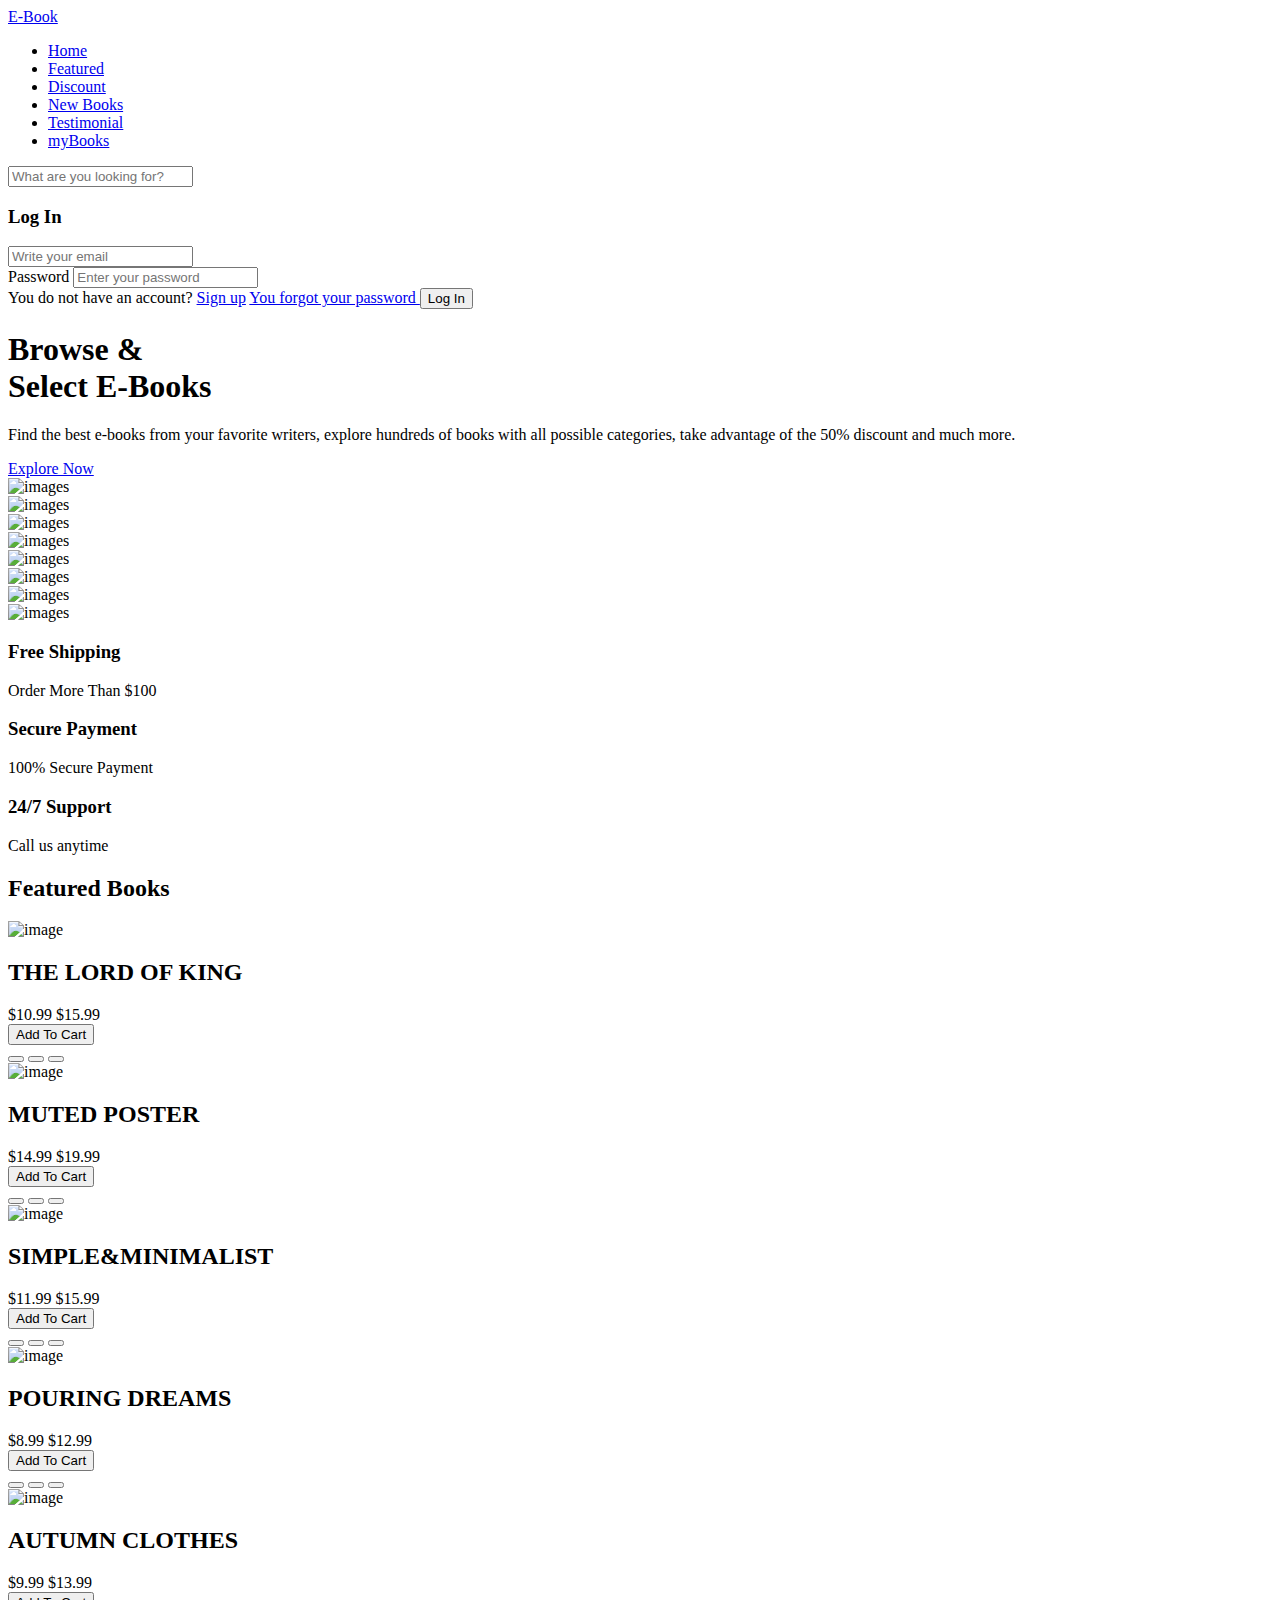
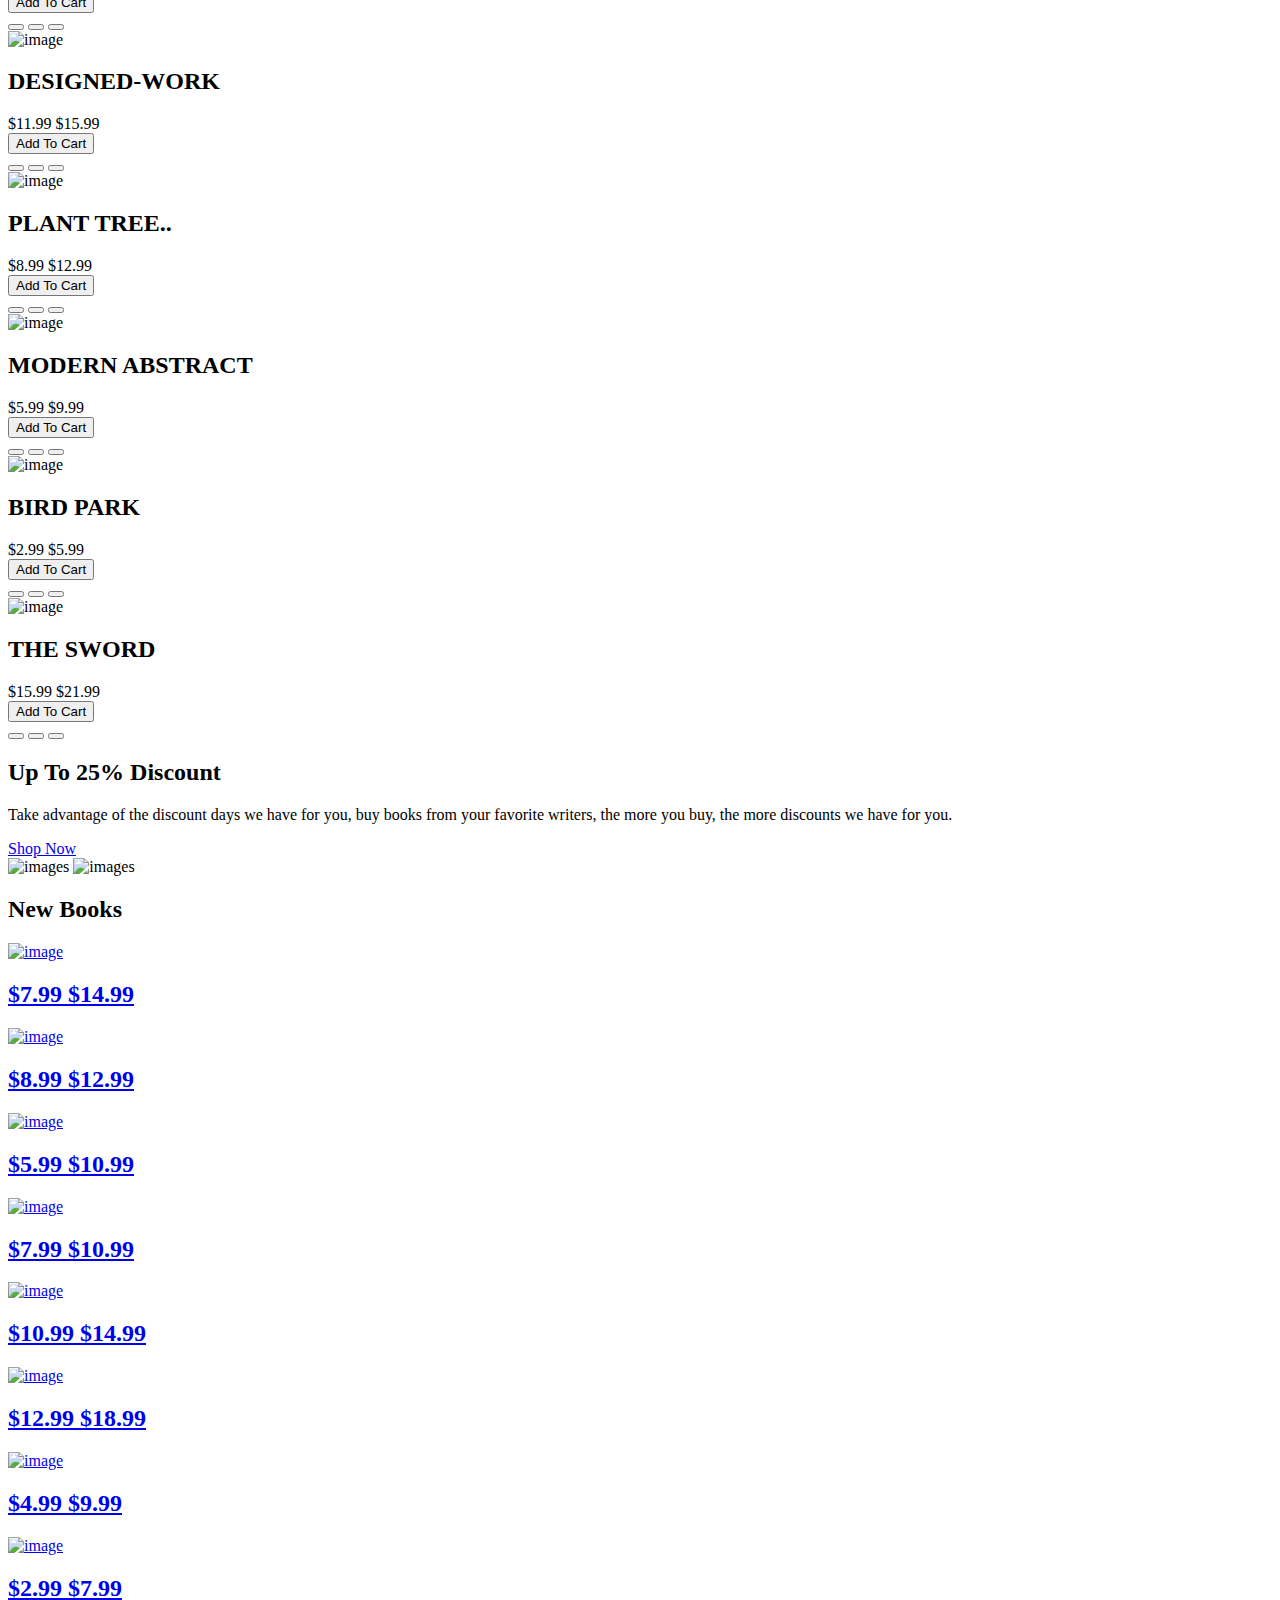
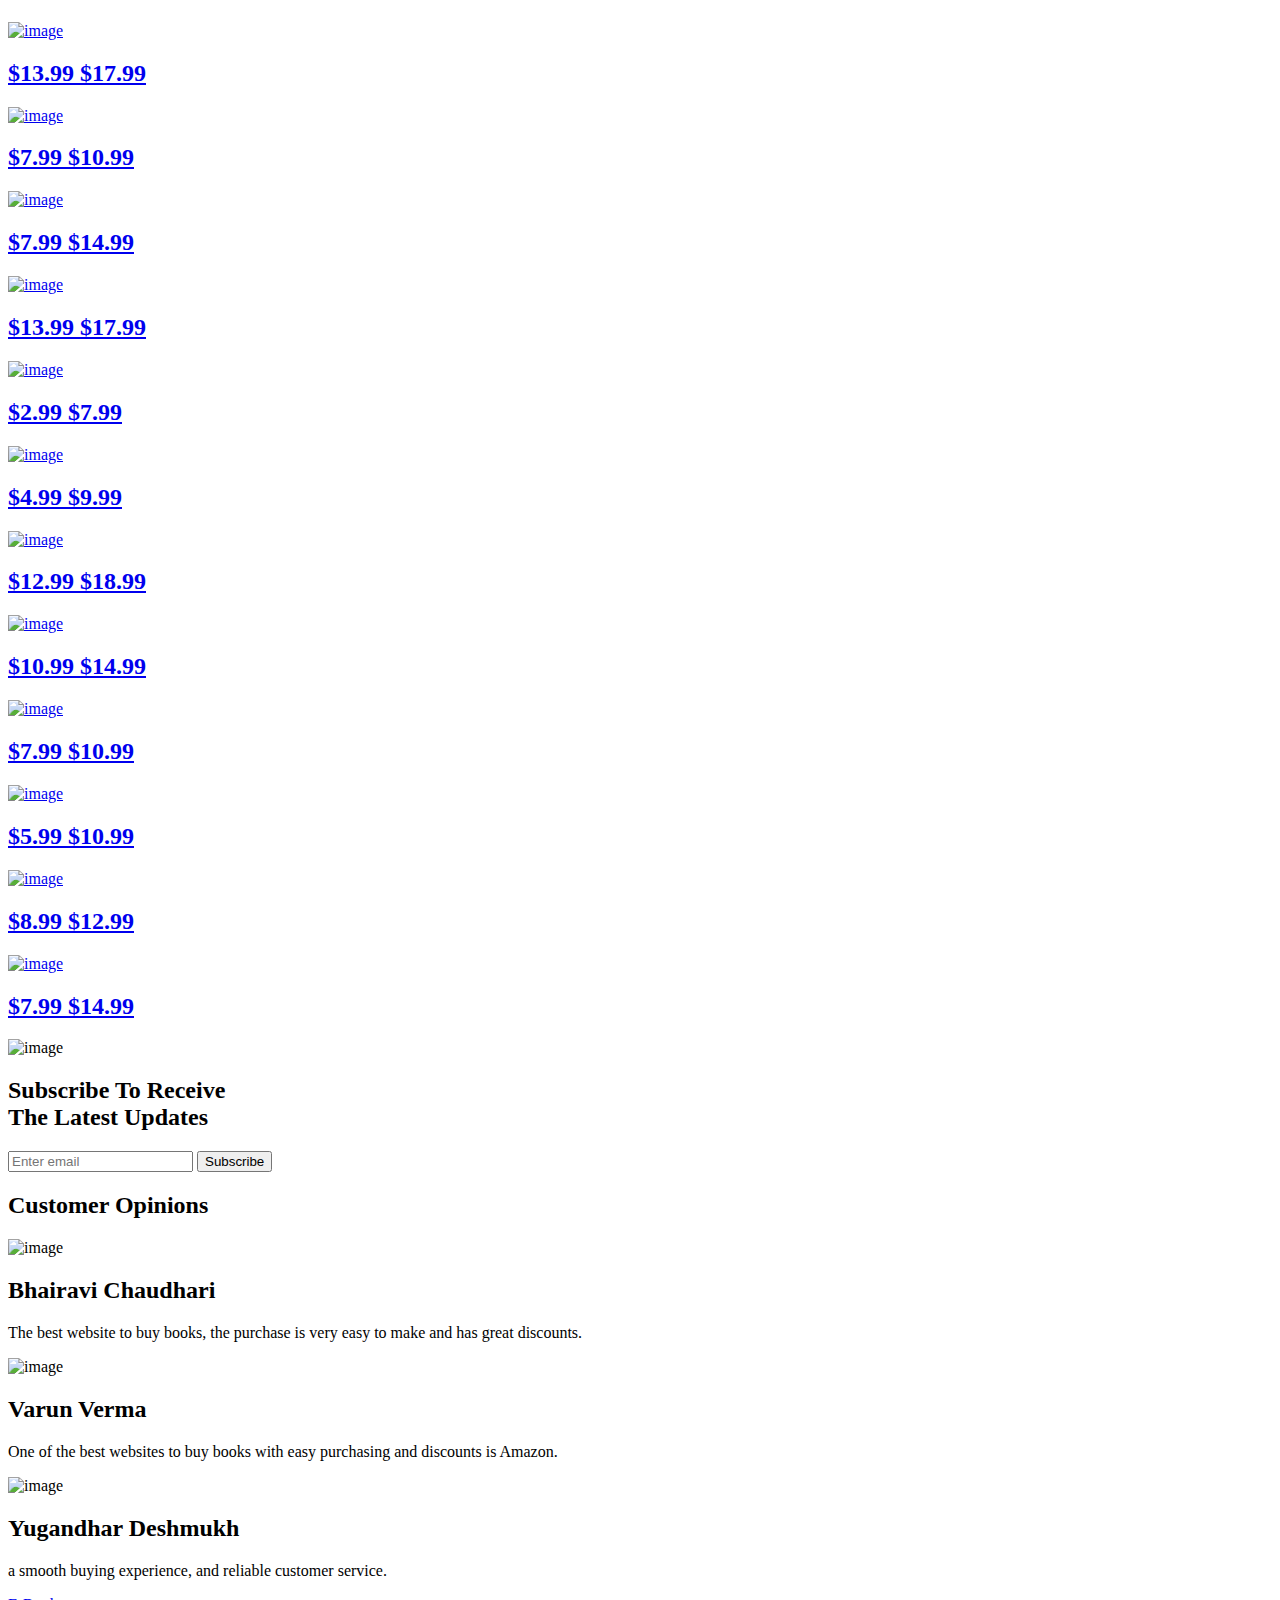
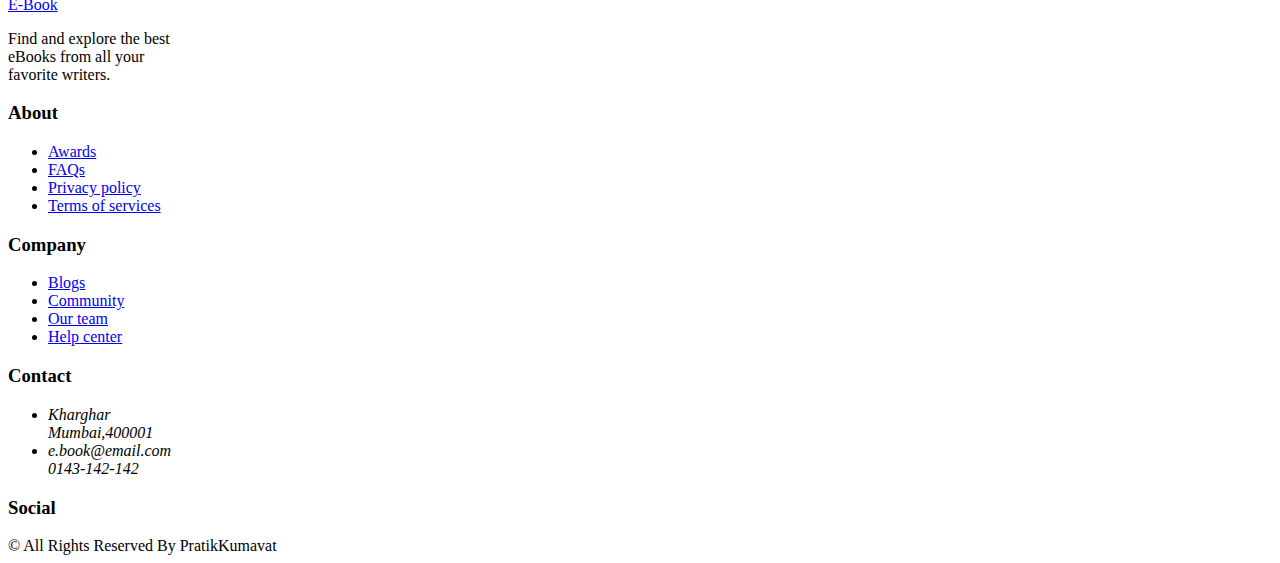
==== frontend/index.html @ 6e50a562 "Create index.html" ====
<!DOCTYPE html>
   <html lang="en">
   <head>
      <meta charset="UTF-8">
      <meta name="viewport" content="width=device-width, initial-scale=1.0">
      <link rel="shortcut icon" href="assets/img/favicon.png" type="image/x-icon">
      <link rel="stylesheet" href="https://cdnjs.cloudflare.com/ajax/libs/remixicon/3.5.0/remixicon.css">
      <link rel="stylesheet" href="assets/css/swiper-bundle.min.css">
      <link rel="stylesheet" href="assets/css/styles.css">
      <link rel="stylesheet" href="myBooks.html">

      <title>E-Books</title>
   </head>
   <body>
      <!--==================== HEADER ====================-->
      <header class="header" id="header">
         <nav class="nav container">
            <a href="#" class="nav__logo">
               <i class="ri-book-3-line"></i>E-Book
            </a>

            <div class="nav__menu">
               <ul class="nav__list">

                  <li class="nav__item">
                     <a href="#home" class="nav__link active-link">
                        <i class="ri-home-line"></i>
                        <span>Home</span>
                     </a>
                  </li>

                  <li class="nav__item">
                     <a href="#featured" class="nav__link">
                        <i class="ri-book-3-line"></i>
                        <span>Featured</span>
                     </a>
                  </li>

                  <li class="nav__item">
                     <a href="#discount" class="nav__link">
                        <i class="ri-price-tag-3-line"></i>
                        <span>Discount</span>
                     </a>
                  </li>
                  
                  <li class="nav__item">
                     <a href="#new" class="nav__link">
                        <i class="ri-bookmark-line"></i>
                        <span>New Books</span>
                     </a>
                  </li>
                  <li class="nav__item">
                     <a href="#testimonial" class="nav__link">
                        <i class="ri-chat-1-line"></i>
                        <span>Testimonial</span>
                     </a>
                  </li>
                  <li class="nav__item">
                     <a href="/myBooks.html" class="nav__link">
                        <i class="ri-shopping-cart-line"></i>
                     <span>myBooks</span>
                     </a>
                  </li>

               </ul>
            </div>

            <div class="nav__actions">
               <i class="ri-search-line search-button" id="search-button"></i>

               <!-- Login Button -->
               <i class="ri-user-line login-button" id="login-button"></i>

               <!-- Theme Button -->
               <i class="ri-moon-line change-theme" id="theme-button"></i>
            </div>
         </nav>
      </header>

      <!--==================== SEARCH ====================-->
      <div class="search" id="search-content">
         <form action="" class="search__form">
            <i class="ri-search-line search__icon"></i>
            <input type="search" placeholder="What are you looking for?" class="search__input">
         </form>

         <i class="ri-close-line search__close" id="search-close"></i>
      </div>

      <!--==================== LOGIN ====================-->
      <div class="login grid" id="login-content">
         <form action="" class="login__form grid">
            <h3 class="login__title">Log In</h3>

            <div class="login__group grid">
               <div>
                  <label for="login-email" class="login__label"></label>
                  <input type="email" placeholder="Write your email" id="login-email" class="login__input" required>
               </div>

               <div>
                  <label for="login-pass" class="login__label">Password</label>
                  <input type="password" placeholder="Enter your password" id="login-pass" class="login__input" required>
               </div>
            </div>

            <div>
               <span class="login__signup">
                  You do not have an account? <a href="#">Sign up</a>

               </span>
               <a href="#" class="login__forget">
                  You forgot your password
               </a>

               <button type="submit" class="login__button button">Log In</button>
            </div>
         </form>

         <i class="ri-close-line login__close" id="login-close"></i>
      </div>

      <!--==================== MAIN ====================-->
      <main class="main">
         <!--==================== HOME ====================-->
         <section class="home section" id="home">
            <div class="home__container container grid">
               <div class="home__data">
                  <h1 class="home__title">
                     Browse & <br>
                     Select E-Books
                  </h1>

                  <p class="home_description">
                     Find the best e-books from your favorite 
                     writers, explore hundreds of books with all 
                     possible categories, take advantage of the 
                     50% discount and much more. 
                  </p>

                  <a href="#" class="button">Explore Now</a>
               </div>

               <div class="home__images">
                  <div class="home__swiper swiper">
                     <div class="swiper-wrapper">
                        <article class="home__article swiper-slide">
                           <img src="assets/img/java.png" alt="images" class="home__article">
                        </article>

                        <article class="home__article swiper-slide">
                           <img src="assets/img/clean_code.png" alt="images" class="home__article">
                        </article>

                        <article class="home__article swiper-slide">
                           <img src="assets/img/java2.png" alt="images" class="home__article">
                        </article>

                        <article class="home__article swiper-slide">
                           <img src="assets/img/python.png" alt="images" class="home__article">
                        </article>

                        <article class="home__article swiper-slide">
                           <img src="assets/img/c++2.png" alt="images" class="home__article">
                        </article>

                        <article class="home__article swiper-slide">
                           <img src="assets/img/db.png" alt="images" class="home__article">
                        </article>

                        <article class="home__article swiper-slide">
                           <img src="assets/img/js.png" alt="images" class="home__article">
                        </article>
                        
                        <article class="home__article swiper-slide">
                           <img src="assets/img/react.png" alt="images" class="home__article">
                        </article>
                     </div>
                  </div>
               </div>
            </div>
         </section>

         <!--==================== SERVICES ====================-->
         <section class="services section">
            <div class="services__container container grid">
               <article class="services__card">
                  <i class="ri-truck-line"></i>
                  <h3 class="services__title">Free Shipping</h3>
                  <p class="services__description">Order More Than $100</p>
               </article>

               <article class="services__card">
                  <i class="ri-lock-line"></i>
                  <h3 class="services__title">Secure Payment</h3>
                  <p class="services__description">100% Secure Payment</p>
               </article>

               <article class="services__card">
                  <i class="ri-customer-service-line"></i>
                  <h3 class="services__title">24/7 Support</h3>
                  <p class="services__description">Call us anytime</p>
               </article>
            </div>
         </section>

         <!--==================== FEATURED ====================-->
         <section class="featured section" id="featured">
            <h2 class="section__title">
               Featured Books
            </h2>

               <div class="featured__container container">
                  <div class="featured__swiper swiper">
                     <div class="swiper-wrapper">
                        <article class="featured__card swiper-slide">
                           <img src="assets/img/book-1.png" alt="image" class="featured__img">

                           <h2 class="featured__title">THE LORD OF KING</h2>
                           <div class="featured__prices">
                              <span class="featured__discount">$10.99</span>
                              <span class="featured__price">$15.99</span>
                           </div>

                           <button class="button">Add To Cart</button>

                           <div class="featured__actions">
                              <button><i class="ri-search-2-line"></i></button>
                              <button><i class="ri-heart-3-line"></i></button>
                              <button><i class="ri-eye-line"></i></button>
                           </div>
                        </article>

                        <article class="featured__card swiper-slide">
                           <img src="assets/img/book-3.png" alt="image" class="featured__img">

                           <h2 class="featured__title">MUTED POSTER</h2>
                           <div class="featured__prices">
                              <span class="featured__discount">$14.99</span>
                              <span class="featured__price">$19.99</span>
                           </div>

                           <button class="button">Add To Cart</button>

                           <div class="featured__actions">
                              <button><i class="ri-search-2-line"></i></button>
                              <button><i class="ri-heart-3-line"></i></button>
                              <button><i class="ri-eye-line"></i></button>
                           </div>
                        </article>

                        <article class="featured__card swiper-slide">
                           <img src="assets/img/book-2.png" alt="image" class="featured__img">

                           <h2 class="featured__title">SIMPLE&MINIMALIST</h2>
                           <div class="featured__prices">
                              <span class="featured__discount">$11.99</span>
                              <span class="featured__price">$15.99</span>
                           </div>

                           <button class="button">Add To Cart</button>

                           <div class="featured__actions">
                              <button><i class="ri-search-2-line"></i></button>
                              <button><i class="ri-heart-3-line"></i></button>
                              <button><i class="ri-eye-line"></i></button>
                           </div>
                        </article>

                        <article class="featured__card swiper-slide">
                           <img src="assets/img/book-4.png" alt="image" class="featured__img">

                           <h2 class="featured__title">POURING DREAMS</h2>
                           <div class="featured__prices">
                              <span class="featured__discount">$8.99</span>
                              <span class="featured__price">$12.99</span>
                           </div>

                           <button class="button">Add To Cart</button>

                           <div class="featured__actions">
                              <button><i class="ri-search-2-line"></i></button>
                              <button><i class="ri-heart-3-line"></i></button>
                              <button><i class="ri-eye-line"></i></button>
                           </div>
                        </article>

                        <article class="featured__card swiper-slide">
                           <img src="assets/img/book-5.png" alt="image" class="featured__img">

                           <h2 class="featured__title">AUTUMN CLOTHES</h2>
                           <div class="featured__prices">
                              <span class="featured__discount">$9.99</span>
                              <span class="featured__price">$13.99</span>
                           </div>

                           <button class="button">Add To Cart</button>

                           <div class="featured__actions">
                              <button><i class="ri-search-2-line"></i></button>
                              <button><i class="ri-heart-3-line"></i></button>
                              <button><i class="ri-eye-line"></i></button>
                           </div>
                        </article>

                        <article class="featured__card swiper-slide">
                           <img src="assets/img/book-6.png" alt="image" class="featured__img">

                           <h2 class="featured__title">DESIGNED-WORK</h2>
                           <div class="featured__prices">
                              <span class="featured__discount">$11.99</span>
                              <span class="featured__price">$15.99</span>
                           </div>

                           <button class="button">Add To Cart</button>

                           <div class="featured__actions">
                              <button><i class="ri-search-2-line"></i></button>
                              <button><i class="ri-heart-3-line"></i></button>
                              <button><i class="ri-eye-line"></i></button>
                           </div>
                        </article>

                        <article class="featured__card swiper-slide">
                           <img src="assets/img/book-7.png" alt="image" class="featured__img">

                           <h2 class="featured__title">PLANT TREE..</h2>
                           <div class="featured__prices">
                              <span class="featured__discount">$8.99</span>
                              <span class="featured__price">$12.99</span>
                           </div>

                           <button class="button">Add To Cart</button>

                           <div class="featured__actions">
                              <button><i class="ri-search-2-line"></i></button>
                              <button><i class="ri-heart-3-line"></i></button>
                              <button><i class="ri-eye-line"></i></button>
                           </div>
                        </article>

                        <article class="featured__card swiper-slide">
                           <img src="assets/img/book-8.png" alt="image" class="featured__img">

                           <h2 class="featured__title">MODERN ABSTRACT</h2>
                           <div class="featured__prices">
                              <span class="featured__discount">$5.99</span>
                              <span class="featured__price">$9.99</span>
                           </div>

                           <button class="button">Add To Cart</button>

                           <div class="featured__actions">
                              <button><i class="ri-search-2-line"></i></button>
                              <button><i class="ri-heart-3-line"></i></button>
                              <button><i class="ri-eye-line"></i></button>
                           </div>
                        </article>

                        <article class="featured__card swiper-slide">
                           <img src="assets/img/book-9.png" alt="image" class="featured__img">

                           <h2 class="featured__title">BIRD PARK</h2>
                           <div class="featured__prices">
                              <span class="featured__discount">$2.99</span>
                              <span class="featured__price">$5.99</span>
                           </div>

                           <button class="button">Add To Cart</button>

                           <div class="featured__actions">
                              <button><i class="ri-search-2-line"></i></button>
                              <button><i class="ri-heart-3-line"></i></button>
                              <button><i class="ri-eye-line"></i></button>
                           </div>
                        </article>

                        <article class="featured__card swiper-slide">
                           <img src="assets/img/book-10.png" alt="image" class="featured__img">

                           <h2 class="featured__title">THE SWORD</h2>
                           <div class="featured__prices">
                              <span class="featured__discount">$15.99</span>
                              <span class="featured__price">$21.99</span>
                           </div>

                           <button class="button">Add To Cart</button>

                           <div class="featured__actions">
                              <button><i class="ri-search-2-line"></i></button>
                              <button><i class="ri-heart-3-line"></i></button>
                              <button><i class="ri-eye-line"></i></button>
                           </div>
                        </article>

                     </div>

                     <div class="swiper-button-prev">
                        <i class="ri-arrow-left-s-line"></i>
                     </div>
                     <div class="swiper-button-next">
                        <i class="ri-arrow-right-s-line"></i>
                     </div>
                  </div>
               </div>
         </section>

         <!--==================== DISCOUNT ====================-->
         <section class="discount section" id="discount">
            <div class="discount__container container grid">
               <div class="discount__data">
                  <h2 class="discount__title section__title">
                     Up To 25% Discount 
                  </h2>

                  <p class="discount__discription">
                     Take advantage of the discount days we 
                     have for you, buy books from your favorite 
                     writers, the more you buy, the more 
                     discounts we have for you.
                  </p>

                  <a href="#" class="button">Shop Now</a>
               </div>

               <div class="discount__images">
                  <img src="assets/img/discount-book-1.png" alt="images" class="discount__img-1">
                  <img src="assets/img/discount-book-2.png" alt="images" class="discount__img-2">
               </div>
            </div>
         </section>

         <!--==================== NEW BOOKS ====================-->
         <section class="new section" id="new">
            <h2 class="section__title">
               New Books
            </h2>

            <div class="new__container container">
               <div class="new__swiper swiper">
                  <div class="swiper-wrapper">
                     <a href="#" class="new__card swiper-slide">
                        <img src="assets/img/book-1.png" alt="image" class="new__img">

                        <div>
                           <h2 class="new__title">
                              <div class="new__prices">
                                 <span class="new__discount">$7.99</span>
                                 <span class="new__price">$14.99</span>
                              </div>

                              <div class="new__stars">
                                 <i class="ri-star-fill"></i>
                                 <i class="ri-star-fill"></i>
                                 <i class="ri-star-fill"></i>
                                 <i class="ri-star-fill"></i>
                                 <i class="ri-star-half-fill"></i>
                              </div>
                           </h2>
                        </div>
                     </a>
                     <a href="#" class="new__card swiper-slide">
                        <img src="assets/img/book-2.png" alt="image" class="new__img">

                        <div>
                           <h2 class="new__title">
                              <div class="new__prices">
                                 <span class="new__discount">$8.99</span>
                                 <span class="new__price">$12.99</span>
                              </div>

                              <div class="new__stars">
                                 <i class="ri-star-fill"></i>
                                 <i class="ri-star-fill"></i>
                                 <i class="ri-star-fill"></i>
                                 <i class="ri-star-fill"></i>
                                 <i class="ri-star-half-fill"></i>
                              </div>
                           </h2>
                        </div>
                     </a>
                     <a href="#" class="new__card swiper-slide">
                        <img src="assets/img/book-3.png" alt="image" class="new__img">

                        <div>
                           <h2 class="new__title">
                              <div class="new__prices">
                                 <span class="new__discount">$5.99</span>
                                 <span class="new__price">$10.99</span>
                              </div>

                              <div class="new__stars">
                                 <i class="ri-star-fill"></i>
                                 <i class="ri-star-fill"></i>
                                 <i class="ri-star-fill"></i>
                                 <i class="ri-star-fill"></i>
                                 <i class="ri-star-half-fill"></i>
                              </div>
                           </h2>
                        </div>
                     </a>
                     <a href="#" class="new__card swiper-slide">
                        <img src="assets/img/book-4.png" alt="image" class="new__img">

                        <div>
                           <h2 class="new__title">
                              <div class="new__prices">
                                 <span class="new__discount">$7.99</span>
                                 <span class="new__price">$10.99</span>
                              </div>

                              <div class="new__stars">
                                 <i class="ri-star-fill"></i>
                                 <i class="ri-star-fill"></i>
                                 <i class="ri-star-fill"></i>
                                 <i class="ri-star-fill"></i>
                                 <i class="ri-star-half-fill"></i>
                              </div>
                           </h2>
                        </div>
                     </a>
                     <a href="#" class="new__card swiper-slide">
                        <img src="assets/img/book-5.png" alt="image" class="new__img">

                        <div>
                           <h2 class="new__title">
                              <div class="new__prices">
                                 <span class="new__discount">$10.99</span>
                                 <span class="new__price">$14.99</span>
                              </div>

                              <div class="new__stars">
                                 <i class="ri-star-fill"></i>
                                 <i class="ri-star-fill"></i>
                                 <i class="ri-star-fill"></i>
                                 <i class="ri-star-half-fill"></i>
                              </div>
                           </h2>
                        </div>
                     </a>
                     <a href="#" class="new__card swiper-slide">
                        <img src="assets/img/book-6.png" alt="image" class="new__img">

                        <div>
                           <h2 class="new__title">
                              <div class="new__prices">
                                 <span class="new__discount">$12.99</span>
                                 <span class="new__price">$18.99</span>
                              </div>

                              <div class="new__stars">
                                 <i class="ri-star-fill"></i>
                                 <i class="ri-star-fill"></i>
                                 <i class="ri-star-fill"></i>
                                 <i class="ri-star-fill"></i>
                                 <i class="ri-star-half-fill"></i>
                              </div>
                           </h2>
                        </div>
                     </a>
                     <a href="#" class="new__card swiper-slide">
                        <img src="assets/img/book-7.png" alt="image" class="new__img">

                        <div>
                           <h2 class="new__title">
                              <div class="new__prices">
                                 <span class="new__discount">$4.99</span>
                                 <span class="new__price">$9.99</span>
                              </div>

                              <div class="new__stars">
                                 <i class="ri-star-fill"></i>
                                 <i class="ri-star-fill"></i>
                                 <i class="ri-star-fill"></i>
                                 <i class="ri-star-fill"></i>
                                 <i class="ri-star-half-fill"></i>
                              </div>
                           </h2>
                        </div>
                     </a>
                     <a href="#" class="new__card swiper-slide">
                        <img src="assets/img/book-8.png" alt="image" class="new__img">

                        <div>
                           <h2 class="new__title">
                              <div class="new__prices">
                                 <span class="new__discount">$2.99</span>
                                 <span class="new__price">$7.99</span>
                              </div>

                              <div class="new__stars">
                                 <i class="ri-star-fill"></i>
                                 <i class="ri-star-fill"></i>
                                 <i class="ri-star-fill"></i>
                                 <i class="ri-star-half-fill"></i>
                              </div>
                           </h2>
                        </div>
                     </a>
                     <a href="#" class="new__card swiper-slide">
                        <img src="assets/img/book-9.png" alt="image" class="new__img">

                        <div>
                           <h2 class="new__title">
                              <div class="new__prices">
                                 <span class="new__discount">$13.99</span>
                                 <span class="new__price">$17.99</span>
                              </div>

                              <div class="new__stars">
                                 <i class="ri-star-fill"></i>
                                 <i class="ri-star-fill"></i>
                                 <i class="ri-star-fill"></i>
                                 <i class="ri-star-fill"></i>
                                 <i class="ri-star-half-fill"></i>
                              </div>
                           </h2>
                        </div>
                     </a>
                     <a href="#" class="new__card swiper-slide">
                        <img src="assets/img/book-10.png" alt="image" class="new__img">

                        <div>
                           <h2 class="new__title">
                              <div class="new__prices">
                                 <span class="new__discount">$7.99</span>
                                 <span class="new__price">$10.99</span>
                              </div>

                              <div class="new__stars">
                                 <i class="ri-star-fill"></i>
                                 <i class="ri-star-fill"></i>
                                 <i class="ri-star-fill"></i>
                                 <i class="ri-star-fill"></i>
                                 <i class="ri-star-half-fill"></i>
                              </div>
                           </h2>
                        </div>
                     </a>
                  </div>
               </div>

               <div class="new__swiper swiper">
                  <div class="swiper-wrapper">
                     <a href="#" class="new__card swiper-slide">
                        <img src="assets/img/book-10.png" alt="image" class="new__img">

                        <div>
                           <h2 class="new__title">
                              <div class="new__prices">
                                 <span class="new__discount">$7.99</span>
                                 <span class="new__price">$14.99</span>
                              </div>

                              <div class="new__stars">
                                 <i class="ri-star-fill"></i>
                                 <i class="ri-star-fill"></i>
                                 <i class="ri-star-fill"></i>
                                 <i class="ri-star-fill"></i>
                                 <i class="ri-star-fill"></i>
                              </div>
                           </h2>
                        </div>
                     </a>
                     <a href="#" class="new__card swiper-slide">
                        <img src="assets/img/book-9.png" alt="image" class="new__img">

                        <div>
                           <h2 class="new__title">
                              <div class="new__prices">
                                 <span class="new__discount">$13.99</span>
                                 <span class="new__price">$17.99</span>
                              </div>

                              <div class="new__stars">
                                 <i class="ri-star-fill"></i>
                                 <i class="ri-star-fill"></i>
                                 <i class="ri-star-fill"></i>
                                 <i class="ri-star-half-fill"></i>
                              </div>
                           </h2>
                        </div>
                     </a>
                     <a href="#" class="new__card swiper-slide">
                        <img src="assets/img/book-8.png" alt="image" class="new__img">

                        <div>
                           <h2 class="new__title">
                              <div class="new__prices">
                                 <span class="new__discount">$2.99</span>
                                 <span class="new__price">$7.99</span>
                              </div>

                              <div class="new__stars">
                                 <i class="ri-star-fill"></i>
                                 <i class="ri-star-fill"></i>
                                 <i class="ri-star-fill"></i>
                                 <i class="ri-star-fill"></i>
                                 <i class="ri-star-half-fill"></i>
                              </div>
                           </h2>
                        </div>
                     </a>
                     <a href="#" class="new__card swiper-slide">
                        <img src="assets/img/book-7.png" alt="image" class="new__img">

                        <div>
                           <h2 class="new__title">
                              <div class="new__prices">
                                 <span class="new__discount">$4.99</span>
                                 <span class="new__price">$9.99</span>
                              </div>

                              <div class="new__stars">
                                 <i class="ri-star-fill"></i>
                                 <i class="ri-star-fill"></i>
                                 <i class="ri-star-fill"></i>
                                 <i class="ri-star-fill"></i>
                                 <i class="ri-star-half-fill"></i>
                              </div>
                           </h2>
                        </div>
                     </a>
                     <a href="#" class="new__card swiper-slide">
                        <img src="assets/img/book-6.png" alt="image" class="new__img">

                        <div>
                           <h2 class="new__title">
                              <div class="new__prices">
                                 <span class="new__discount">$12.99</span>
                                 <span class="new__price">$18.99</span>
                              </div>

                              <div class="new__stars">
                                 <i class="ri-star-fill"></i>
                                 <i class="ri-star-fill"></i>
                                 <i class="ri-star-fill"></i>
                                 <i class="ri-star-half-fill"></i>
                              </div>
                           </h2>
                        </div>
                     </a>
                     <a href="#" class="new__card swiper-slide">
                        <img src="assets/img/book-5.png" alt="image" class="new__img">

                        <div>
                           <h2 class="new__title">
                              <div class="new__prices">
                                 <span class="new__discount">$10.99</span>
                                 <span class="new__price">$14.99</span>
                              </div>

                              <div class="new__stars">
                                 <i class="ri-star-fill"></i>
                                 <i class="ri-star-fill"></i>
                                 <i class="ri-star-fill"></i>
                                 <i class="ri-star-half-fill"></i>
                              </div>
                           </h2>
                        </div>
                     </a>
                     <a href="#" class="new__card swiper-slide">
                        <img src="assets/img/book-4.png" alt="image" class="new__img">

                        <div>
                           <h2 class="new__title">
                              <div class="new__prices">
                                 <span class="new__discount">$7.99</span>
                                 <span class="new__price">$10.99</span>
                              </div>

                              <div class="new__stars">
                                 <i class="ri-star-fill"></i>
                                 <i class="ri-star-fill"></i>
                                 <i class="ri-star-fill"></i>
                                 <i class="ri-star-fill"></i>
                                 <i class="ri-star-half-fill"></i>
                              </div>
                           </h2>
                        </div>
                     </a>
                     <a href="#" class="new__card swiper-slide">
                        <img src="assets/img/book-3.png" alt="image" class="new__img">

                        <div>
                           <h2 class="new__title">
                              <div class="new__prices">
                                 <span class="new__discount">$5.99</span>
                                 <span class="new__price">$10.99</span>
                              </div>

                              <div class="new__stars">
                                 <i class="ri-star-fill"></i>
                                 <i class="ri-star-fill"></i>
                                 <i class="ri-star-fill"></i>
                                 <i class="ri-star-half-fill"></i>
                              </div>
                           </h2>
                        </div>
                     </a>
                     <a href="#" class="new__card swiper-slide">
                        <img src="assets/img/book-2.png" alt="image" class="new__img">

                        <div>
                           <h2 class="new__title">
                              <div class="new__prices">
                                 <span class="new__discount">$8.99</span>
                                 <span class="new__price">$12.99</span>
                              </div>

                              <div class="new__stars">
                                 <i class="ri-star-fill"></i>
                                 <i class="ri-star-fill"></i>
                                 <i class="ri-star-fill"></i>
                                 <i class="ri-star-fill"></i>
                                 <i class="ri-star-fill"></i>
                              </div>
                           </h2>
                        </div>
                     </a>
                     <a href="#" class="new__card swiper-slide">
                        <img src="assets/img/book-1.png" alt="image" class="new__img">

                        <div>
                           <h2 class="new__title">
                              <div class="new__prices">
                                 <span class="new__discount">$7.99</span>
                                 <span class="new__price">$14.99</span>
                              </div>

                              <div class="new__stars">
                                 <i class="ri-star-fill"></i>
                                 <i class="ri-star-fill"></i>
                                 <i class="ri-star-fill"></i>
                                 <i class="ri-star-fill"></i>
                              </div>
                           </h2>
                        </div>
                     </a>
                  </div>
               </div>
            </div>
         </section>

         <!--==================== JOIN ====================-->
         <section class="join section">
            <div class="join section">
               <div class="join__container">
                  <img src="assets/img/join-bg.jpg" alt="image" class="join__bg">

                  <div class="join__data container grid">
                     <h2 class="join__title section__title">
                        Subscribe To Receive <br>
                        The Latest Updates
                     </h2>

                     <form action="" class="join__form">
                        <input type="email" placeholder="Enter email" class="join__input">
                        <button type="submit" class="join__button button">Subscribe</button>
                     </form>
                  </div>
               </div>
            </div>
         </section>

         <!--==================== TESTIMONIAL ====================-->
         <section class="testimonial section" id="testimonial">
            <h2 class="section__title">
               Customer Opinions
            </h2>

            <div class="testimonial__container container">
               <div class="testimonial__swiper swiper">
               <div class="swiper-wrapper">
                  <article class="testimonial__card swiper-slide">
                     <img src="assets/img/bhairavi_new.jpg" alt="image" class="testimonial__img">

                     <h2 class="testimonial title">Bhairavi Chaudhari</h2>
                     <p class="testimonial__description">
                        The best website to buy books, the purchase 
                        is very easy to make and has great discounts.
                     </p>

                     <div class="testimonial__stars">
                        <i class="ri-star-fill"></i>
                        <i class="ri-star-fill"></i>
                        <i class="ri-star-fill"></i>
                        <i class="ri-star-fill"></i>
                        <i class="ri-star-fill"></i>
                     </div>
                  </article>
                  <article class="testimonial__card swiper-slide">
                     <img src="assets/img/Varun_varma.jpg" alt="image" class="testimonial__img">

                     <h2 class="testimonial title">Varun Verma</h2>
                     <p class="testimonial__description">
                        One of the best websites to buy books with easy
                         purchasing and discounts is Amazon. 
                     </p>

                     <div class="testimonial__stars">
                        <i class="ri-star-fill"></i>
                        <i class="ri-star-fill"></i>
                        <i class="ri-star-fill"></i>
                        <i class="ri-star-fill"></i>
                        <i class="ri-star-half-line"></i>                     
                     </div>
                  </article>
                  <article class="testimonial__card swiper-slide">
                     <img src="assets/img/yugandhar_deshmukh.png" alt="image" class="testimonial__img">

                     <h2 class="testimonial title">Yugandhar Deshmukh</h2>
                     <p class="testimonial__description">
                        a smooth buying experience, and reliable customer service.
                     </p>

                     <div class="testimonial__stars">
                        <i class="ri-star-fill"></i>
                        <i class="ri-star-fill"></i>
                        <i class="ri-star-fill"></i>
                        <i class="ri-star-fill"></i>
                        <i class="ri-star-half-line"></i>                     
                     </div>
                  </article>
                
               </div>
              </div>
          </div>
         </section>
      </main>

      <!--==================== FOOTER ====================-->
      <footer class="footer">
         <div class="footer__container container grid">
            <div>
               <a href="#" class="footer__logo">
                  <i class="ri-book-3-line"></i>E-Book
               </a>

               <p class="footer__description">
                  Find and explore the best <br>
                  eBooks from all your <br>
                  favorite writers.
               </p>
            </div>

            <div class="footer__data grid">
               <div>
                  <h3 class="footer__title">About</h3>

                  <ul class="footer__links">
                     <li>
                        <a href="#" class="footer__link">Awards</a>
                     </li>
                     
                     <li>
                        <a href="#" class="footer__link">FAQs</a>
                     </li>

                     <li>
                        <a href="#" class="footer__link">Privacy policy</a>
                     </li>

                     <li>
                        <a href="#" class="footer__link">Terms of services</a>
                     </li>
                  </ul>
               </div>

               <div>
                  <h3 class="footer__title">Company</h3>

                  <ul class="footer__links">
                     <li>
                        <a href="#" class="footer__link">Blogs</a>
                     </li>

                     <li>
                        <a href="#" class="footer__link">Community</a>
                     </li>

                     <li>
                        <a href="#" class="footer__link">Our team</a>
                     </li>

                     <li>
                        <a href="#" class="footer__link">Help center</a>
                     </li>
                  </ul>
               </div>

               <div>
                  <h3 class="footer__title">Contact</h3>

                  <ul class="footer__links">
                     <li>
                        <address class="footer__info">
                           Kharghar <br>
                           Mumbai,400001
                        </address>
                     </li>
                     <li>
                        <address class="footer__info">
                           e.book@email.com <br>
                           0143-142-142
                        </address>
                     </li>
                  </ul>
               </div>

               <div>
                  <h3 class="footer__title">Social</h3>

                  <div class="footer__social">
                     <a href=" https://www.facebook.com/
                     " class="footer__social-link">
                        <i class="ri-facebook-circle-line"></i>                     
                     </a>

                     <a href=" https://www.instagram.com/
                     " class="footer__social-link">
                        <i class="ri-instagram-line"></i>
                     </a>

                     <a href=" https://x.com/
                     " class="footer__social-link">
                        <i class="ri-twitter-x-line"></i>
                     </a>
                  </div>
               </div>
            </div>
         </div>

         <span class="footer__copy">
            &#169; All Rights Reserved By PratikKumavat
         </span>
      </footer>

      <!--========== SCROLL UP ==========-->
      <a href="#" class="scrollup" id="scroll-up">
         <i class="ri-arrow-up-line"></i>
      </a>

      <!--=============== SCROLLREVEAL ===============-->
      <script src="assets/js/scrollreveal.min.js"></script>

      <!--=============== SWIPER JS ===============-->
      <script src="assets/js/swiper-bundle.min.js"></script>

      <!--=============== MAIN JS ===============-->
      <script src="assets/js/main.js"></script>
   </body>
</html>
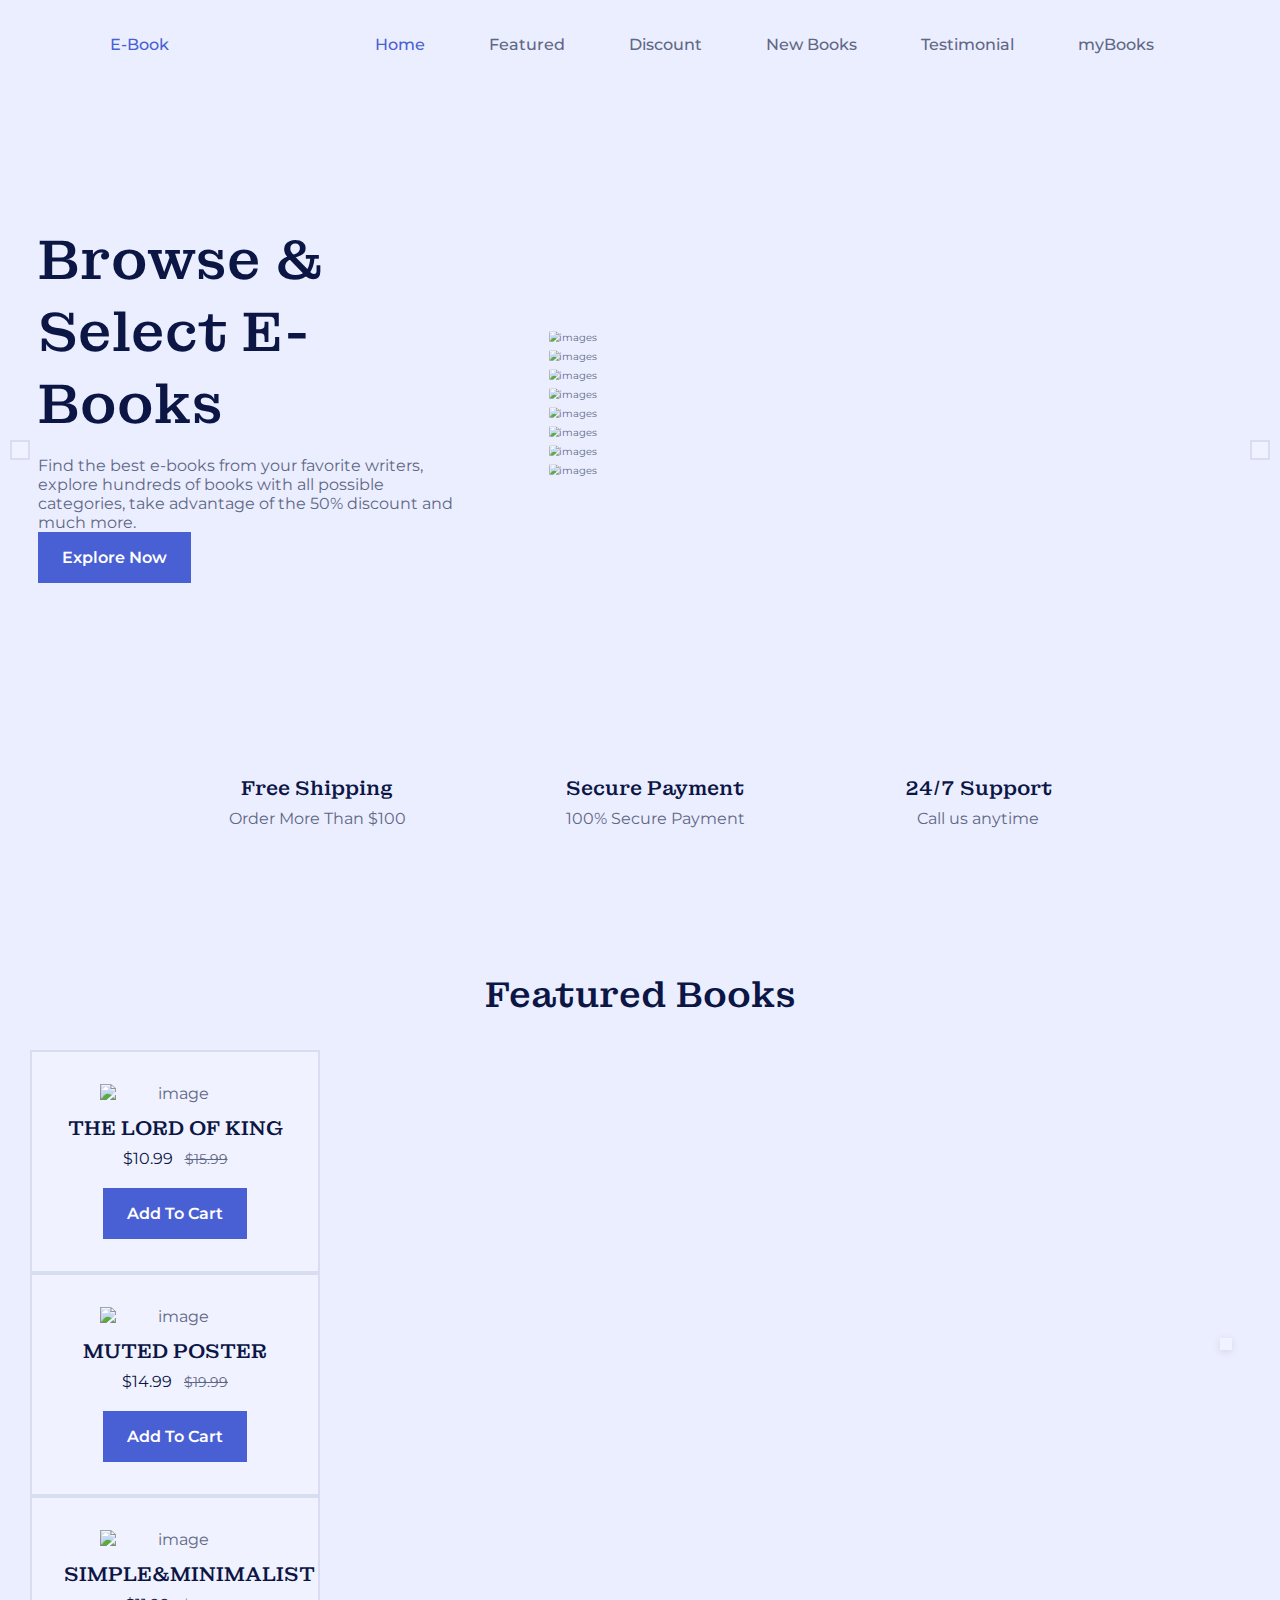
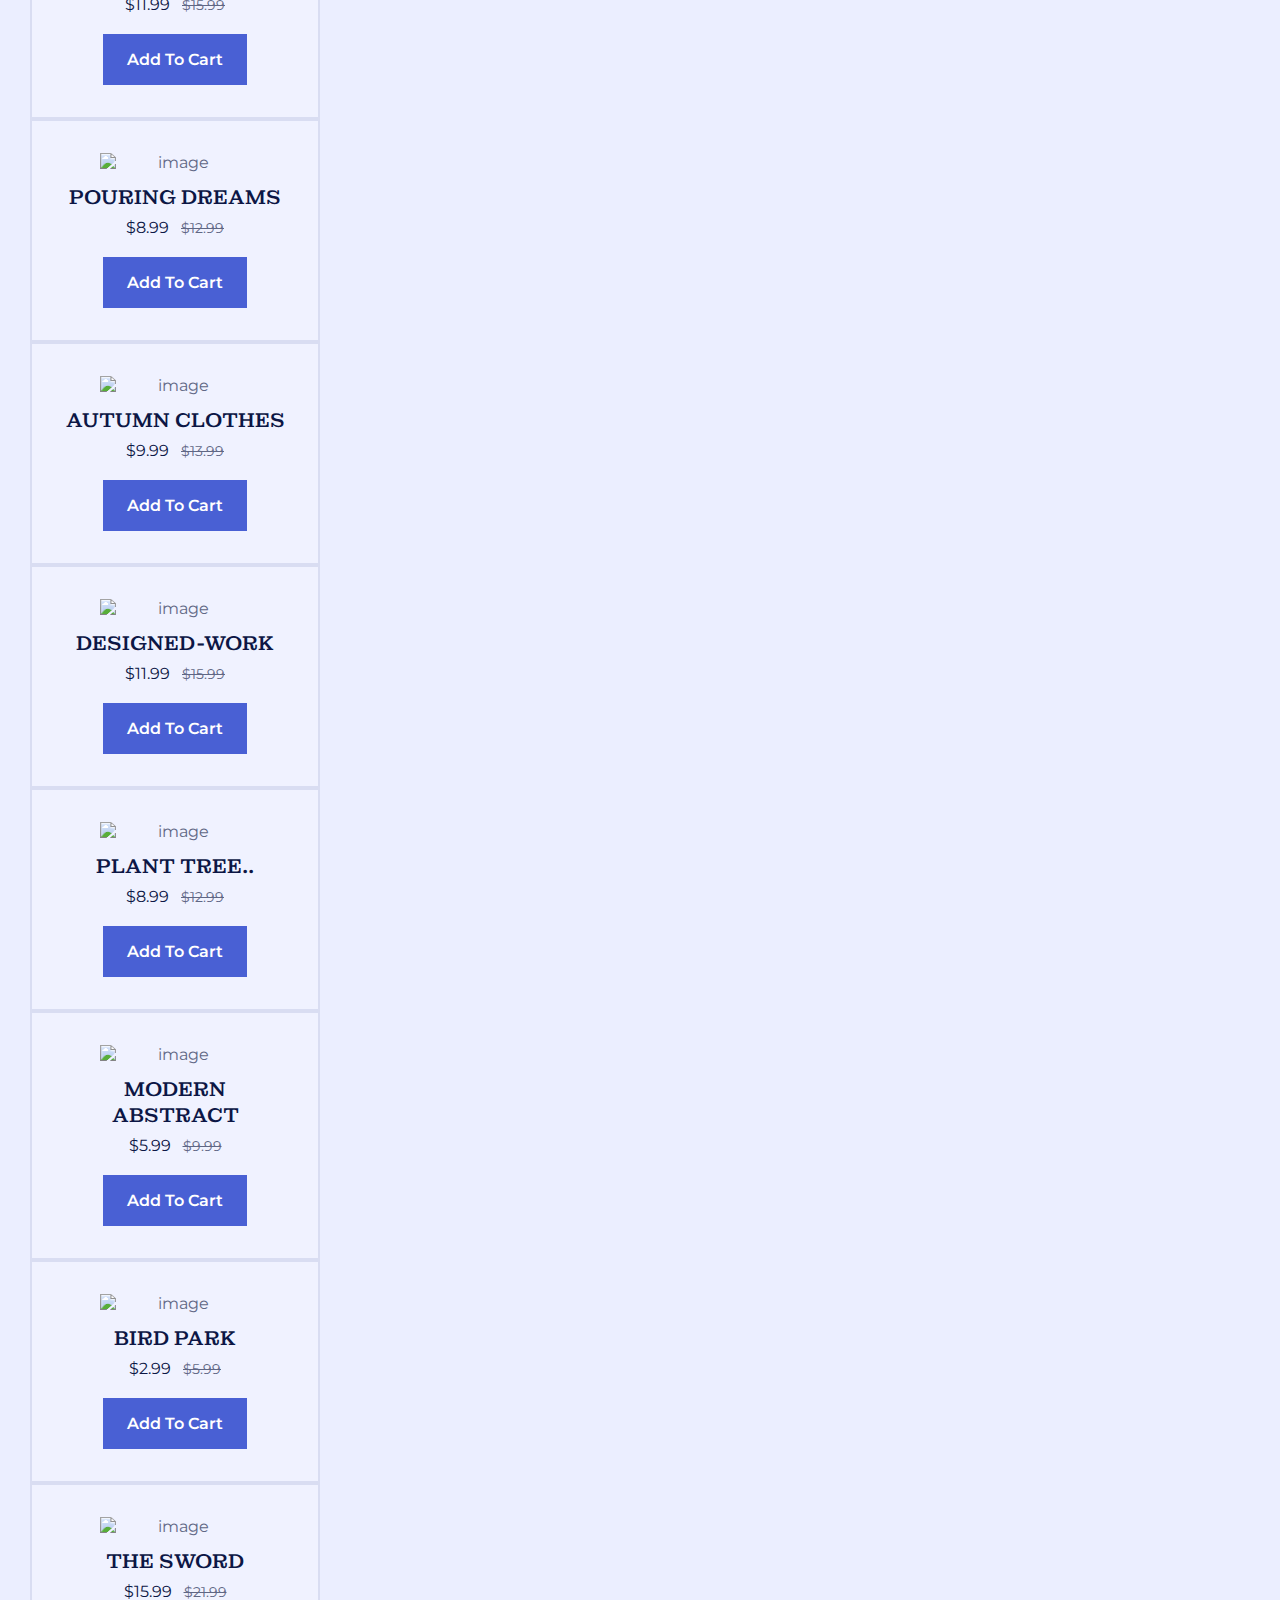
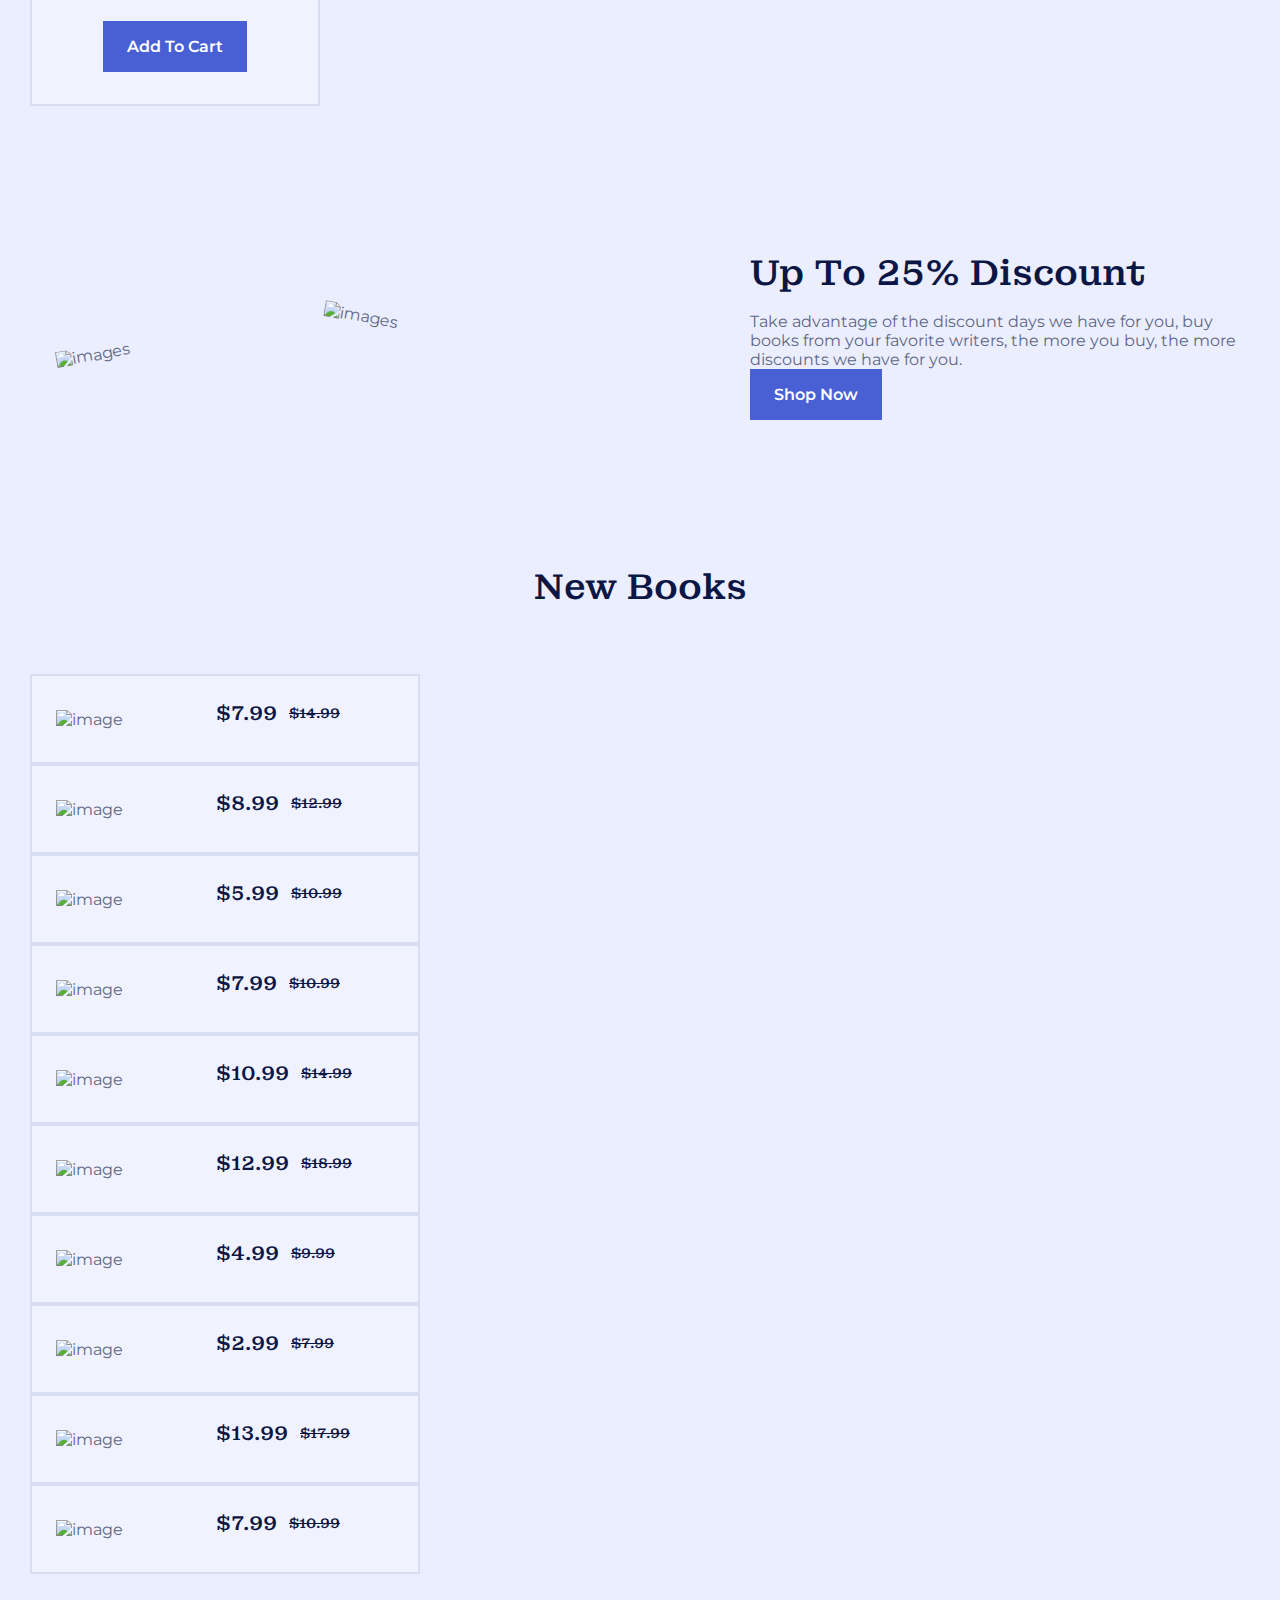
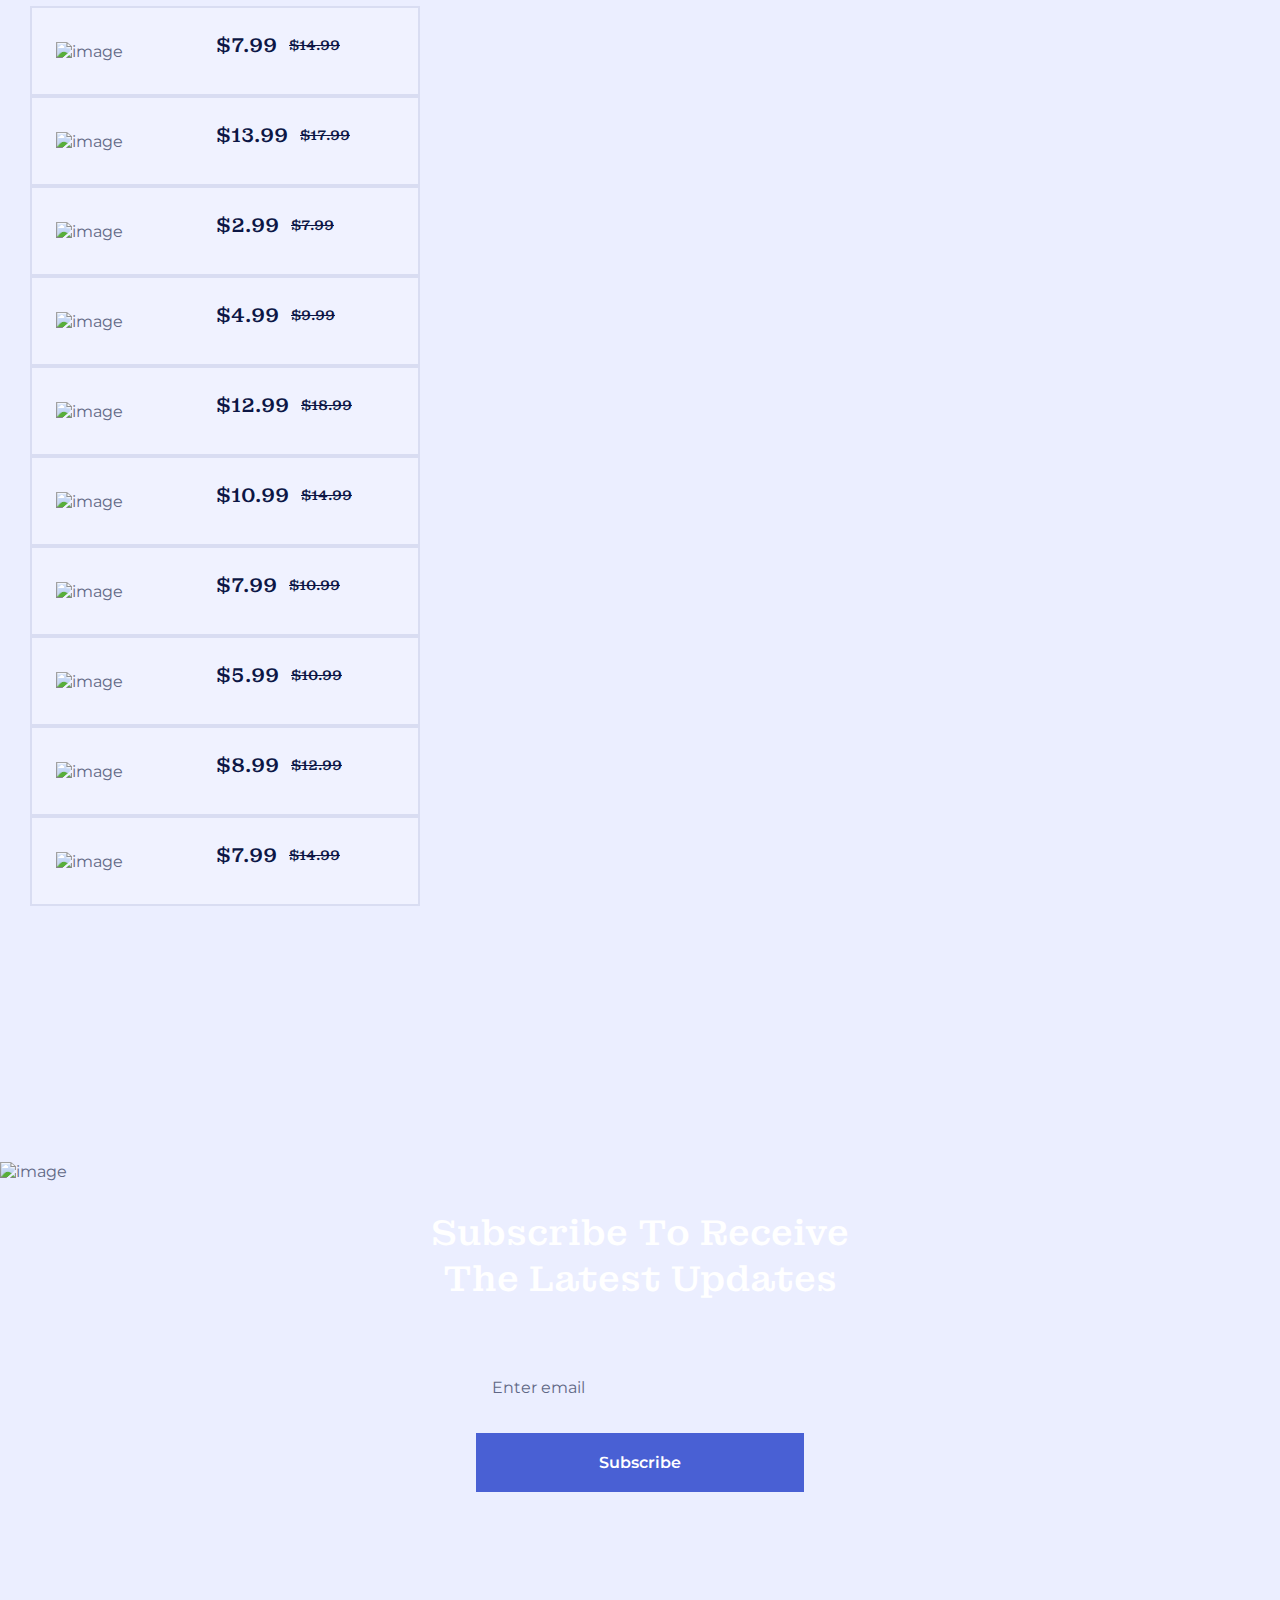
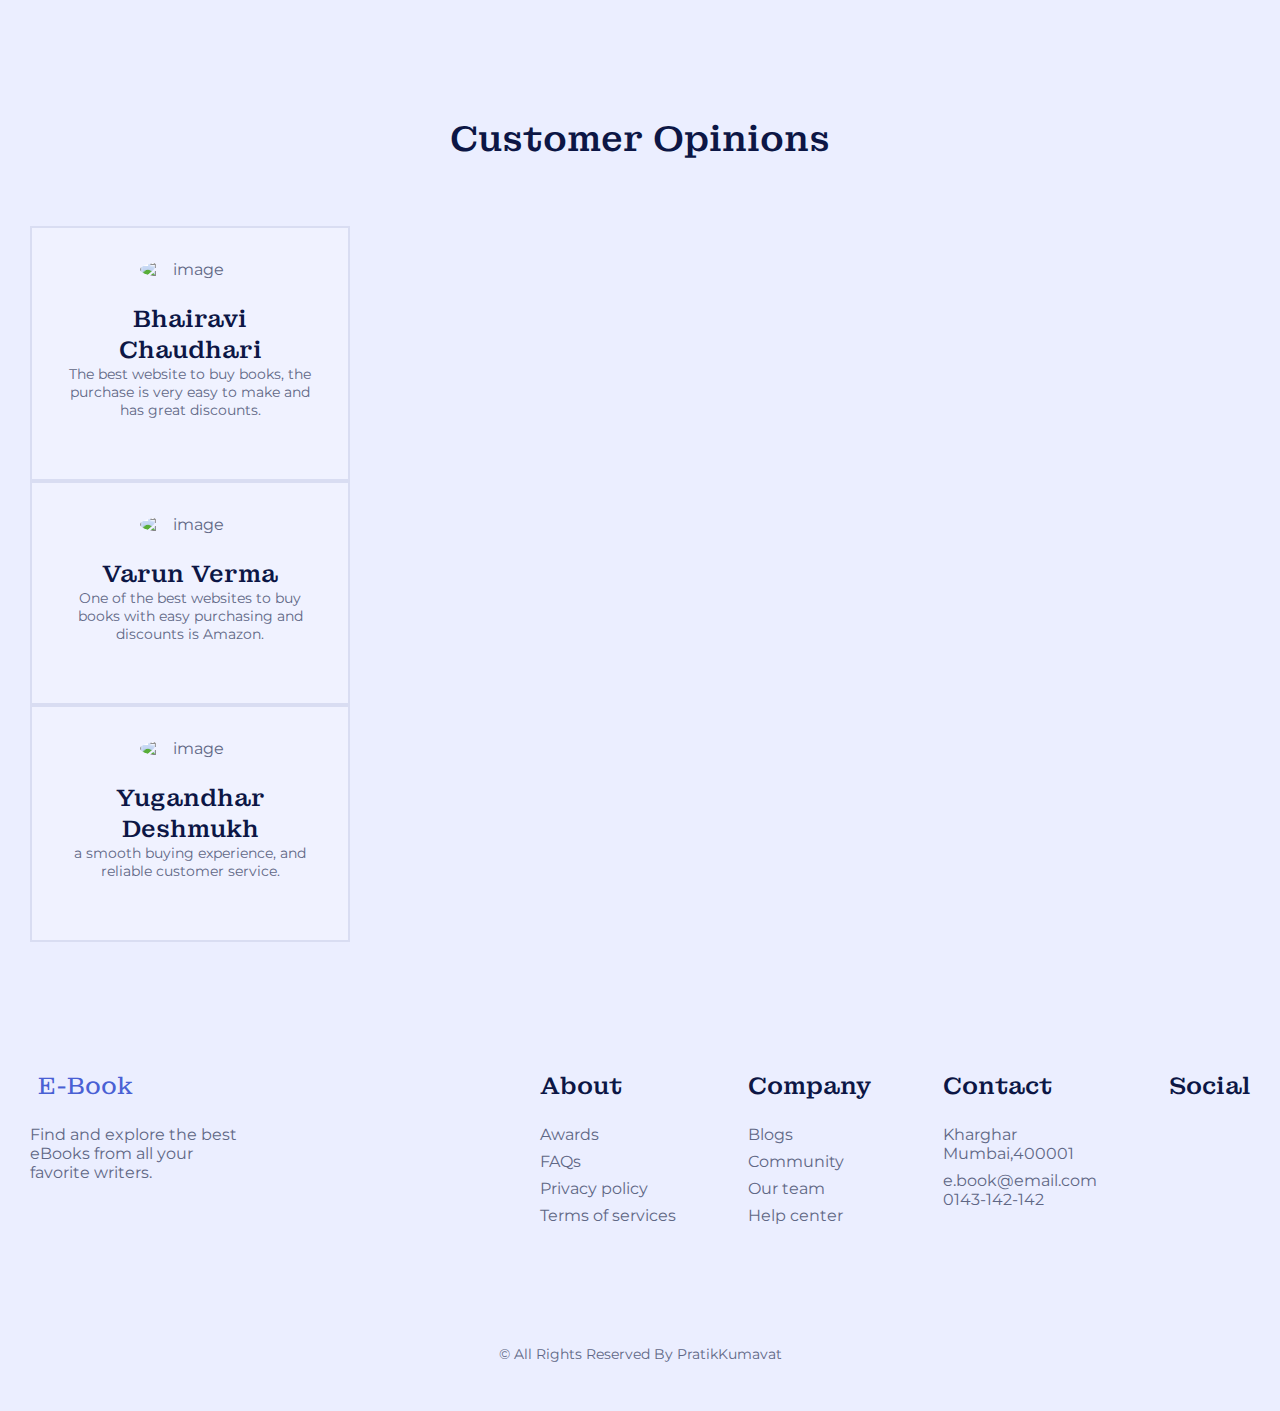
==== commit c4e69dde: "Update index.html" ====
--- a/frontend/index.html
+++ b/frontend/index.html
@@ -1050,4 +1050,5 @@
       <!--=============== MAIN JS ===============-->
       <script src="assets/js/main.js"></script>
    </body>
+      
 </html>
--- a/frontend/assets/css/styles.css
+++ b/frontend/assets/css/styles.css
@@ -0,0 +1,1142 @@
+/*=============== GOOGLE FONTS ===============*/
+@import url("https://fonts.googleapis.com/css2?family=Montagu+Slab:wght@500&family=Montserrat:wght@400;500;600&display=swap");
+
+/*=============== VARIABLES CSS ===============*/
+:root {
+  --header-height: 3.5rem;
+
+  /*========== Colors ==========*/
+  /*Color mode HSL(hue, saturation, lightness)*/
+  --first-color: hsl(230, 62%, 56%);
+  --title-color: hsl(230, 70%, 16%);
+  --text-color: hsl(230, 16%, 45%); 
+  --border-color: hsl(230, 50%, 90%);
+  --white-color: hsl(0, 0%, 100%);
+  --body-color: hsl(230, 100%, 96%);
+  --container-color: hsl(230, 100%, 97%);
+
+  /*========== Font and typography ==========*/
+  /*.5rem = 8px | 1rem = 16px ...*/
+  --body-font: "Montserrat", sans-serif;
+  --second-font: "Montagu Slab", serif;
+  --biggest-font-size: 2rem;
+  --h1-font-size: 1.5rem;
+  --h2-font-size: 1.25rem;
+  --h3-font-size: 1rem;
+  --normal-font-size: .938rem;
+  --small-font-size: .813rem;
+  --smaller-font-size: .75rem;
+
+  /*========== Font weight ==========*/
+  --font-regular: 400;
+  --font-medium: 500;
+  --font-semi-bold: 600;
+
+  /*========== z index ==========*/
+  --z-tooltip: 10;
+  --z-fixed: 100;
+}
+
+/*========== Responsive typography ==========*/
+@media screen and (min-width: 1150px) {
+  :root {
+    --biggest-font-size: 3.5rem;
+    --h1-font-size: 2.25rem;
+    --h2-font-size: 1.5rem;
+    --h3-font-size: 1.25rem;
+    --normal-font-size: 1rem;
+    --small-font-size: .875rem;
+    --smaller-font-size: .813rem;
+  }
+}
+
+/*=============== BASE ===============*/
+* {
+  box-sizing: border-box;
+  padding: 0;
+  margin: 0;
+}
+
+html {
+  scroll-behavior: smooth;
+}
+
+body,
+input,
+button {
+  font-family: var(--body-font);
+  font-size: var(--normal-font-size);
+}
+
+body {
+  background-color: var(--body-color);
+  color: var(--text-color);
+  transition: background-color .4s;
+}
+
+input,
+button {
+  border: none;
+  outline: none;
+}
+
+h1, h2, h3, h4 {
+  color: var(--title-color);
+  font-family: var(--second-font);
+  font-weight: var(--font-medium);
+}
+
+ul {
+  list-style: none;
+}
+
+a {
+  text-decoration: none;
+}
+
+img {
+  display: block;
+  max-width: 100%;
+  height: auto;
+}
+
+/*=============== THEME ===============*/
+/*========== Variables Dark theme ==========*/
+body.dark-theme{
+  --title-color: hsl(230, 48%, 85%);
+  --text-color: hsl(230, 16%, 70%);
+  --border-color: hsl(230, 12%, 18%);
+  --body-color: hsl(230, 12%, 8%);
+  --container-color: hsl(230, 12%, 12%);
+}
+
+/*========== 
+	Color changes in some parts of 
+	the website, in dark theme
+==========*/
+.dark-theme .shadow-header{
+  box-shadow: 0 2px 16px hsla(0, 0%, 0%, 0.4);
+}
+
+.dark-theme .nav__menu{
+  box-shadow: 0 -8px 32px hsla(0, 0%, 0%, .4);
+}
+
+.dark-theme .scrollup{
+  box-shadow: 0 2px 8px hsla(0, 0%, 0%, 0.4);
+}
+
+.dark-theme .search,
+.dark-theme .login{
+  background-color: hsla(230, 12%, 8%, .6);
+}
+
+/* Styles specific to myBooks in dark mode
+.dark-theme #purchasesTable,
+.dark-theme .container {
+  background-color: hsl(230, 12%, 15%);
+  color: hsl(230, 48%, 85%);
+}
+
+.dark-theme .form-control,
+.dark-theme .btn-primary {
+  background-color: hsl(230, 12%, 25%);
+  color: hsl(230, 48%, 85%);
+  border-color: hsl(230, 12%, 18%);
+}
+
+.dark-theme #purchaseForm label {
+  color: hsl(230, 48%, 85%);
+} */
+/* Scrollbar styling */
+.dark-theme::-webkit-scrollbar{
+  background-color: hsl(230, 16%, 15%,);
+}
+
+.dark-theme::-webkit-scrollbar-thumb{
+  background-color: hsl(230, 16%, 25%,);
+}
+
+.dark-theme::-webkit-scrollbar-thumb:hover{
+  background-color: hsl(230, 16%, 35%,);
+}
+
+/*=============== REUSABLE CSS CLASSES ===============*/
+.container {
+  max-width: 1220px;
+  margin-inline: 1.5rem;
+}
+
+.grid {
+  display: grid;
+  gap: 1.5rem;
+}
+
+.section {
+  padding-block: 5rem 1rem;
+}
+
+.section__title {
+  text-align: center;
+  font-size: var(--h1-font-size);
+  font-family: var(--second-font);
+  margin-bottom: 2rem;
+}
+
+.main {
+  overflow: hidden; /* For animation ScrollReveal */
+}
+
+/*=============== HEADER & NAV ===============*/
+.header{
+  position: fixed;
+  top: 0;
+  left: 0;
+  width: 100%;
+  background-color: var(--body-color);
+  z-index: var(--z-fixed);
+  transition: box-shadow .4s, background-color .4s;
+}
+
+.nav{
+  height: var(--header-height);
+  display: flex;
+  justify-content: space-between;
+  align-items: center;
+}
+
+.nav__logo{
+  display: inline-flex;
+  align-items: center;
+  column-gap: 5rem;
+  color: var(--first-color);
+  font-weight: var(--font-medium);
+}
+
+.nav__logo i{
+  font-size: 1.25rem;
+}
+
+/* Navigation for mobile devices */
+@media screen and (max-width: 1150px){
+  .nav__menu{
+    position: fixed;
+    bottom: 0;
+    left: 0;
+    right: 0;
+    width: 100%;
+    background-color: var(--container-color);
+    box-shadow: 0 -8px 32px hsla(0, 0%, 0%, 0.1);
+    padding: 1.25rem 4rem;
+    transition: background-color .4s;
+  } 
+}
+
+.nav__list{
+  display: flex;
+  justify-content: space-between;
+}
+
+.nav__link{
+  color: var(--text-color);
+  transition: color .4s;
+}
+
+.nav__link span{
+  display: none;
+}
+
+.nav__link i{
+  font-size: 1.25rem;
+}
+
+.nav__link:hover{
+  color: var(--first-color);
+}
+
+.nav__actions{
+  display: flex;
+  align-items: center;
+  column-gap: 1rem;
+}
+
+.nav__actions i{
+  font-size: 1.25rem;
+  color: var(--title-color);
+  cursor: pointer;
+  transition: color .4s;
+}
+
+.nav__actions i:hover{
+  color: var(--first-color );
+}
+
+/* Add shadow header */
+.shadow-header{
+  box-shadow: 0 2px 16px hsla(0, 0%, 0%, .1);
+}
+
+/* Active link */
+.active-link{
+  color: var(--first-color);
+
+}
+
+/*=============== SEARCH ===============*/
+.search{
+  position: fixed;
+  top: -100%;
+  left: 0;
+  width: 100%;
+  height: 100%;
+  z-index: var(--z-fixed);
+  background-color: hsla(230, 12%, 96%, 0.6);
+  backdrop-filter: blur(16px);
+  padding: 8rem 1.5rem;
+  transition: top 0.4s;
+}
+
+.search__form{
+  display: flex;
+  align-items: center;
+  column-gap: 5rem;
+  background-color: var(--container-color);
+  border: 2px solid var(--border-color);
+  padding-inline: 1rem;
+}
+
+.search__icon{
+  font-size: 1.25rem;
+  color: var(--text-color);
+}
+
+.search__input{
+  width: 100%;
+  padding-block:1rem;
+  background-color:  var(--container-color);
+  color: var(--text-color);
+}
+
+.search__close{
+  position: absolute;
+  top: 2rem;
+  right: 2rem;
+  font-size: 2rem;
+  color: var(--title-color);
+  cursor: pointer;
+}
+
+/* Show search */
+.show-search{
+  top: 0;
+}
+
+/*=============== LOGIN ===============*/
+.login{
+  position: fixed;
+  top: -100%;
+  left: 0;
+  width: 100%;
+  height: 100%;
+  z-index: var(--z-fixed);
+  background-color: hsla(230, 12%, 86%, .6);
+  backdrop-filter: blur(16px);
+  display: flex;
+  justify-content: center;
+  align-items: center;
+  padding: 1.5rem;
+  text-align: center;
+  transition: top .4s;
+}
+
+.login__form{
+  background-color: var(--container-color);
+  padding: 2rem 1.5rem;
+  border: 2px solid var(--border-color);
+  row-gap: 1.25rem;
+}
+
+.login__title{
+  font-size: var(--h2-font-size);
+}
+
+.login__group{
+  row-gap: 1.25rem;
+}
+
+.login__label{
+  display: block;
+  text-align: initial;
+  color: var(--title-color);
+  font-weight: var(--font-medium);
+  margin-bottom: .25rem;
+}
+
+.login__input{
+  width: 100%;
+  background-color: var(--container-color);
+  border: 2px solid var(--border-color);
+  padding: 1rem;
+  color: var(--text-color);
+}
+
+.login__signup,
+.login__forgot{
+  display: block;
+  font-size: var(--small-font-size);
+}
+
+.login__signup{
+  margin-bottom: .5rem;
+}
+
+.login__signup a{
+  color: var(--first-color);
+  font-weight: var(--font-medium)
+}
+
+.login__forgot{
+  color: var(--first-color);
+  margin-bottom: 1.25rem;
+}
+
+.login__button{
+  width: 100%;
+  cursor: pointer;
+}
+
+.login__close{
+  position: absolute;
+  top: 2rem;
+  right: 2rem;
+  font-size: 2rem;
+  color: var(--title-color);
+  cursor: pointer;
+}
+
+/* Show login */
+.show-login{
+  top: 0;
+}
+
+/*=============== HOME ===============*/
+.home__swiper{
+  margin: initial;
+}
+
+.home__container{
+  padding-top: 2rem;
+  row-gap: 2.5rem;
+}
+
+.home__data{
+  text-align: center;
+}
+
+.home__title{
+  font-size: var(--biggest-font-size);
+  margin-bottom: 1rem;
+}
+
+.home__description{
+  margin-bottom: 2rem;
+}
+
+.home__images{
+  display: grid;
+}
+
+.home__article,
+.home__img{
+  width: 220px;
+  transition:scale .4s ;
+}
+
+.home__article{
+  scale: .8;
+}
+
+/* Swiper class */
+.swiper-slide-active,
+.swiper-slide-duplicate-active{
+  scale: 1;
+}
+
+/*=============== BUTTON ===============*/
+.button{
+  display: inline-block;
+  background-color: var(--first-color);
+  color: var(--white-color);
+  font-weight: var(--font-semi-bold);
+  padding: 1rem 1.5rem;
+  transition: box-shadow .4s;
+}
+
+.button:hover{
+  box-shadow: 0 4px 32px hsla(230, 72%, 32%, 0.4) ;
+}
+
+/*=============== SERVICES ===============*/
+.services__container{
+  row-gap: 3rem;
+}
+
+.services__card{
+  text-align: center;
+}
+
+.services__card i{
+  display: block;
+  font-size:3rem ;
+  color: var(--first-color);
+  margin-bottom: 1rem;
+}
+
+.services__title{
+  font-size: var(--h3-font-size);
+  margin-bottom: .5rem;
+}
+
+/*=============== FEATURED ===============*/
+.featured__card{
+  position: relative;
+  text-align: center;
+  background-color: var(--container-color);
+  padding:2rem ;
+  overflow: hidden;
+  border: 2px solid var(--border-color);
+  transition: border .4s, background-color .4s;
+}
+
+.featured__img{
+  width: 150px;
+  margin: 0 auto .75rem;
+}
+
+.featured__title{
+  font-size: var(--h2-font-size);
+  margin-bottom: .5rem;
+}
+
+.featured__prices{
+  display: flex;
+  justify-content: center;
+  align-items: center;
+  column-gap: .75rem;
+  margin-bottom: 1.25rem;
+}
+
+.featured__discount{
+  color: var(--title-color);
+}
+
+.featured__price{
+  font-size: var(--small-font-size);
+  text-decoration: line-through;
+}
+
+.featured__card .button{
+  cursor: pointer;
+}
+
+.featured__actions{
+  display: inline-flex;
+  flex-direction: column;
+  row-gap: .75rem;
+  position: absolute;
+  top: 2rem;
+  right: -1.5rem;
+  transition: right .4s;
+}
+
+.featured__actions button{
+  background: none;
+  font-size: 1.25rem;
+  color: var(--first-color);
+  cursor: pointer ;
+}
+
+.featured__card:hover .featured__actions{
+  right: 1.5rem;
+}
+
+/* Swiper class */
+/*=============== SWIPER ===============*/
+.swiper-button-prev::after,
+.swiper-button-next::after {
+  content: '';
+}
+
+.swiper-button-prev,
+.swiper-button-next {
+  position: absolute;
+  top: 50%;
+  transform: translateY(-50%);
+  background-color: var(--container-color);
+  border: 2px solid var(--border-color);
+  padding: .5rem;
+  font-size: 1.5rem;
+  color: var(--first-color);
+  transition: border .4s, background-color .4s;
+  z-index: 10; /*  Ensure buttons are on top */
+}
+
+.swiper-button-prev {
+  left: 10px; 
+}
+
+.swiper-button-next {
+  right: 10px; 
+}
+
+/*=============== DISCOUNT ===============*/
+.discount__container{
+  row-gap: 3.5rem;
+}
+
+.discount__data{
+  text-align: center;
+}
+
+.discount__title{
+  margin-bottom: 1rem;
+}
+
+.discount__description{
+  margin-bottom: 2rem;
+}
+
+.discount__images{
+  display: flex;
+  justify-content: center;
+}
+
+.discount__img-1,
+.discount__img-2{
+  width: 170px;
+}
+
+.discount__img-1{
+  transform: translateX(1rem) rotate(-10deg);
+}
+
+.discount__img-2{
+  transform: translateX(-1rem) rotate(10deg);
+}
+
+/*=============== NEW ===============*/
+.new__card{
+  display: flex;
+  align-items: center;
+  column-gap: 2.5rem;
+  background-color: var(--container-color);
+  padding: 1.5rem 1rem;
+  color: var(--text-color);
+  border: 2px solid var(--border-color);
+  transition: border .4s, background-color .4s;
+}
+
+.new__card:hover{
+  border: 2px solid var(--text-color);
+}
+
+.new__img{
+  width: 100px;
+}
+
+.new__title{
+  font-size: var(--h2-font-size);
+  margin-bottom: .5rem;
+}
+
+.new__prices{
+  display: flex;
+  align-items: center;
+  column-gap: .75rem;
+  margin-bottom: .75rem;
+}
+
+.new__discount{
+  color: var(--title-color);
+}
+
+.new__price{
+  font-size: var(--small-font-size);
+  text-decoration: line-through;
+}
+
+.new__stars{
+  color: var(--first-color);
+}
+
+.new__swiper:nth-child(1){
+  margin-bottom: 2rem;
+}
+
+/*=============== JOIN ===============*/
+.join__container{
+  position: relative;
+  padding-block: 3rem;
+}
+
+.join__bg{
+  position: absolute;
+  top: 0;
+  left: 0;
+  width: 100%;
+  height: 100%;
+  object-fit: cover;
+  object-position: center;
+}
+
+.join__data{
+  position: relative;
+}
+
+.join__title{
+  color: var(--white-color);
+}
+
+.join__form{
+  display: grid;
+  row-gap:1rem ;
+}
+
+.join__input{
+  padding: 1.25rem 1rem;
+  background-color: var(--body-color);
+  color: var(--title-color);
+  transition: background-color .4s;
+}
+
+.join__input::placeholder{
+color: var(--text-color);
+}
+
+.join__button{
+  padding-block: 1.25rem;
+  cursor: pointer;
+}
+
+/*=============== TESTIMONIAL ===============*/
+.testimonial__card{
+  text-align: center;
+  background-color: var(--container-color);
+  padding: 2rem 3rem 2.5rem;
+  border: 2px solid var(--border-color);
+  transition: border .4s, background-color .4s;
+}
+
+.testimonial__img{
+  width: 100px;
+  border-radius: 50%;
+  margin: 0 auto 1.5rem;
+}
+
+.testimonial__title{
+  font-size: var(--h2-font-size);
+  margin-bottom: .75rem;
+}
+
+.testimonial__description{
+  font-size: var(--small-font-size);
+  margin-bottom: 1.25rem;
+}
+
+.testimonial__stars{
+  color: var(--first-color);
+}
+
+/*=============== FOOTER ===============*/
+.footer{
+  padding-block: 4rem 6rem;
+}
+
+.footer__container{
+  row-gap: 3rem;
+}
+
+.footer__logo{
+  display: inline-flex;
+  align-items: center;
+  column-gap: .5rem;
+  color: var(--first-color);
+  font-size: var(--h3-font-size);
+  font-family: var(--second-font);
+  margin-bottom: 1.25rem;
+}
+
+.footer__logo{
+  font-size: 1.25rem;
+}
+
+.footer__data{
+  grid-template-columns: repeat(2, max-content);
+  gap: 3rem 2rem;
+}
+
+.footer__title{
+  font-size: var(--h3-font-size);
+  margin-bottom: 1.25rem;
+}
+
+.footer__links{
+  display: grid;
+  row-gap: .5rem;
+}
+
+.footer__link{
+  color: var(--text-color);
+  transition: color .4s;
+}
+
+.footer__link:hover{
+  color: var(--first-color);
+}
+
+.footer__info{
+  font-style: normal;
+}
+
+.footer__social{
+  display: flex;
+  column-gap: 1.25rem;
+}
+
+.footer__social-link{
+  font-size: 1.25rem;
+  color: var(--first-color);
+}
+
+.footer__copy{
+  display: block;
+  margin-top: 5rem;
+  text-align: center;
+  font-size: var(--small-font-size);
+}
+
+/*=============== SCROLL BAR ===============*/
+::-webkit-scrollbar{
+  width: 0.6rem;
+  border-radius: .5rem;
+  background-color: hsl(230, 16%, 85%);
+}
+
+::-webkit-scrollbar-thumb{
+  border-radius: .5rem;
+  background-color: hsl(230, 16%, 65%);
+}
+
+::-webkit-scrollbar-thumb:hover{
+  background-color: hsl(230, 16%, 55%);
+}
+
+/*=============== SCROLL UP ===============*/
+.scrollup{
+  position: fixed;
+  right: 1rem;
+  bottom: -50%;
+  background-color: var(--container-color);
+  box-shadow: 0 2px 8px hsla(0, 0%, 0%, .1);
+  display: inline-flex;
+  padding: 6px;
+  font-size: 1.25rem;
+  color: var(--title-color);
+  z-index:var(--z-tooltip) ;
+  transition: bottom .4s, transform .4s, background-color .4s;
+}
+
+.scrollup:hover{
+  transform: translateY(-.5rem);
+}
+
+/* Show Scroll Up */
+.show-scroll{
+  bottom: 6rem;
+}
+
+/*=============== BREAKPOINTS ===============*/
+/* For small devices */
+@media screen and (max-width: 320px){
+  .container{
+    margin-inline: 1rem;
+  }
+
+  .nav__menu{
+    padding-inline: 3rem;
+  }
+
+  .discount__img_1,
+  .discount__img_2{
+    width: 140px;
+  }
+
+  .new__card{
+    flex-direction: column;
+  }
+
+  .testimonial__card{
+    padding-inline: 1rem;
+  }
+
+  .footer__data{
+    grid-template-columns: 1fr;
+    row-gap: 2rem;
+  }
+    
+}
+
+/* For medium devices */
+@media screen and (min-width: 450px) {
+  .featured__card{
+    width: 290px;
+  }
+
+  .new__card{
+    width: 390px;
+  }
+
+  .testimonial__card{
+    width: 320px;
+  }
+}
+
+@media screen and (min-width: 576px){
+  .search__form{
+    width: 500px;
+    margin-inline: auto;
+  }
+
+  .login__form{
+    width: 400px;
+    justify-content: center;
+  }
+
+  .search__close,
+  .login__close{
+    width: max-content;
+    top: 4rem;
+    left: 0;
+    right: 0;
+    margin-inline: auto;
+  }
+
+  .nav__menu{
+    width: 380px;
+    margin-inline: auto;
+  }
+
+  .home__container,
+  .discount__container{
+    grid-template-columns: 420px;
+    justify-content: center;
+  }
+
+  .join__form{
+    width: 328px;
+    justify-self: center;
+  }
+
+  .footer__data{
+    grid-template-columns: repeat(3, max-content);
+  }
+}
+
+@media screen and (min-width: 768px){
+  .home__container{
+    grid-template-columns: 580px;
+  }
+
+  .home__data{
+    width: 420px;
+    justify-self: center;
+  }
+
+  .services__container{
+    grid-template-columns: repeat(3, max-content);
+    justify-content: center;
+    column-gap: 5rem;
+  }
+
+  .footer__container{
+    grid-template-columns: repeat(2, max-content);
+    justify-content: space-between;
+  }
+}
+
+/* For large devices */
+@media screen and (min-width: 1150px) {
+  .section{
+    padding-block: 7rem 2rem;
+  }
+
+  .nav{
+    height: calc(var(--header-height) + 2rem);
+    column-gap: 4rem;
+  }
+
+  .nav__link i{
+    display: none;
+  }
+
+  .nav__link span{
+    display: block;
+  }
+
+  .nav__menu{
+    width: initial;
+    margin-inline: auto 0;
+  }
+
+  .nav__list{
+    column-gap: 4rem ;
+  }
+
+  .nav__link{
+    font-weight: var(--font-medium);
+  }
+
+  .dark-theme .nav__menu{
+    box-shadow: none;
+  }
+
+  .home__data{
+    width: initial;
+  }
+
+  .services__container{
+    column-gap: 10rem;
+  }
+
+  .services__card i{
+    font-size: 3.5rem;
+  }
+
+  .feature__container{
+    padding-top: 2rem;
+  }
+
+  .featured__title{
+    font-size: var(--h3-font-size);
+  }
+
+  .discount__container{
+    grid-template-columns: 615px 500px;
+    justify-content: space-between;
+    align-items:center ;
+  }
+
+  .discount__data{
+    order: 1;
+  }
+
+  .discount__data,
+  .discount__title{
+    text-align: initial;
+  }
+
+  .discount__description{
+    margin-bottom: 3.5rem;
+  }
+
+  .discount__img-1,
+  .discount__img-2{
+    width: 300px;
+  }
+
+  .new__container{
+    padding-top: 2rem;
+  }
+
+  .new__card{
+    padding: 1.5rem;
+  }
+
+  .new__img{
+    width: 120px;
+  }
+
+  .new__title{
+    font-size: var(--h3-font-size);
+  }
+
+  .join__bg{
+    object-position: 0 -5rem;
+  }
+
+  .testimonial__container{
+    padding-top:2rem ;
+  }
+
+  .testimonial__card{
+    padding-inline: 2rem;
+  }
+
+  .testimonial__title{
+    font-size: var(--h3-font-size)
+  }
+
+  .testimonial__description{
+    font-size: normal;
+  }
+
+  .footer{
+    padding-block: 6rem 3rem;
+  }
+
+  .footer__data{
+    grid-template-columns: repeat(4, max-content);
+    column-gap: 4.5rem;
+  }
+
+  .footer__logo,
+  .footer__title{
+    font-size: var(--h2-font-size);
+    margin-bottom: 1.5rem;
+  }
+
+  .footer__links{
+    column-gap:1.5rem ;
+  }
+
+  .footer__social-link{
+    font-size: 1.5rem;
+  }
+
+  .footer__copy{
+    margin-top: 7.5rem;
+  }
+
+  .scrollup{
+    right: 3rem;
+  }
+
+  .show-scroll{
+    bottom:3rem ;
+  }
+}
+
+@media screen and (min-width: 1220px) {
+  .container{
+    margin-inline: auto;
+  }
+
+  .home__container{
+    grid-template-columns: 435px 745px;
+    align-items: center;
+    padding-block: 7rem 2rem;
+  }
+
+  .home__data{
+    text-align: initial;
+  }
+
+  .home__description{
+    margin-bottom: 4rem;
+  }
+
+  .home__article,
+  .home__img{
+    width: 290px;
+  }
+}
